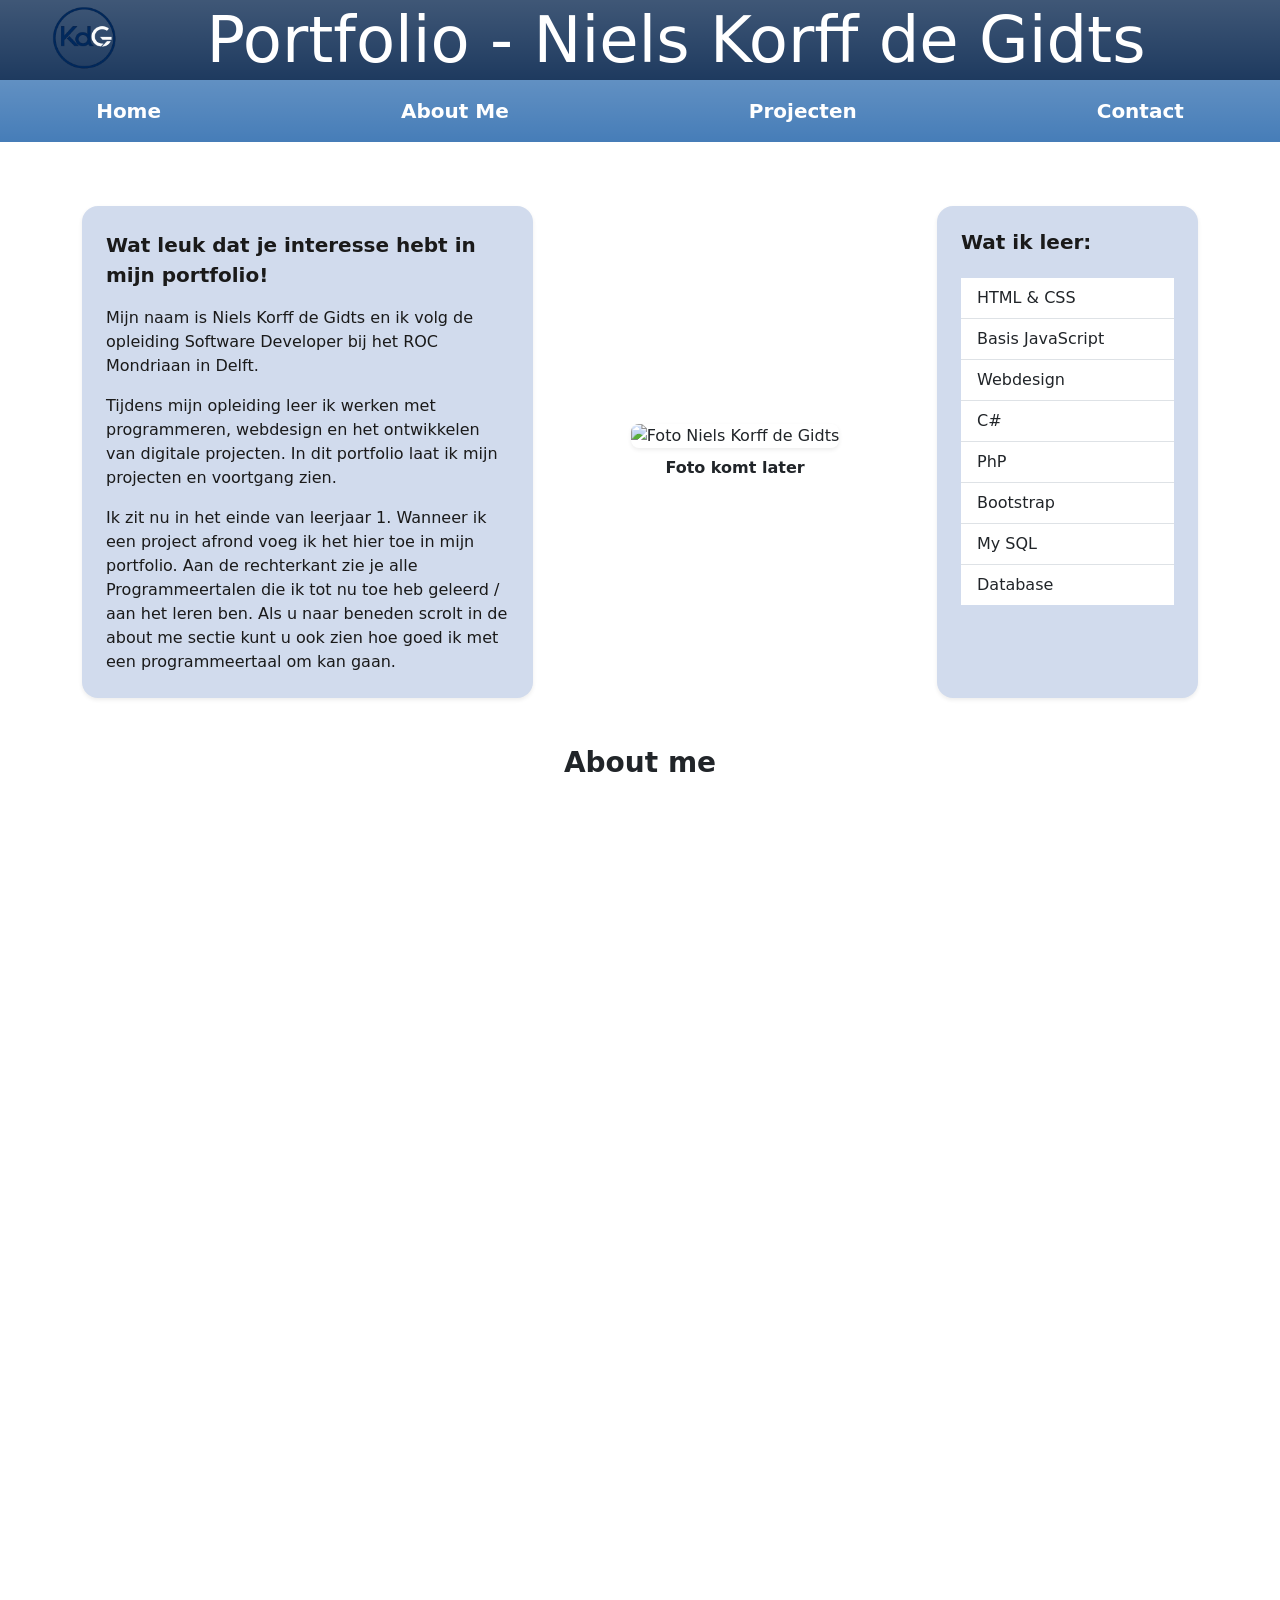
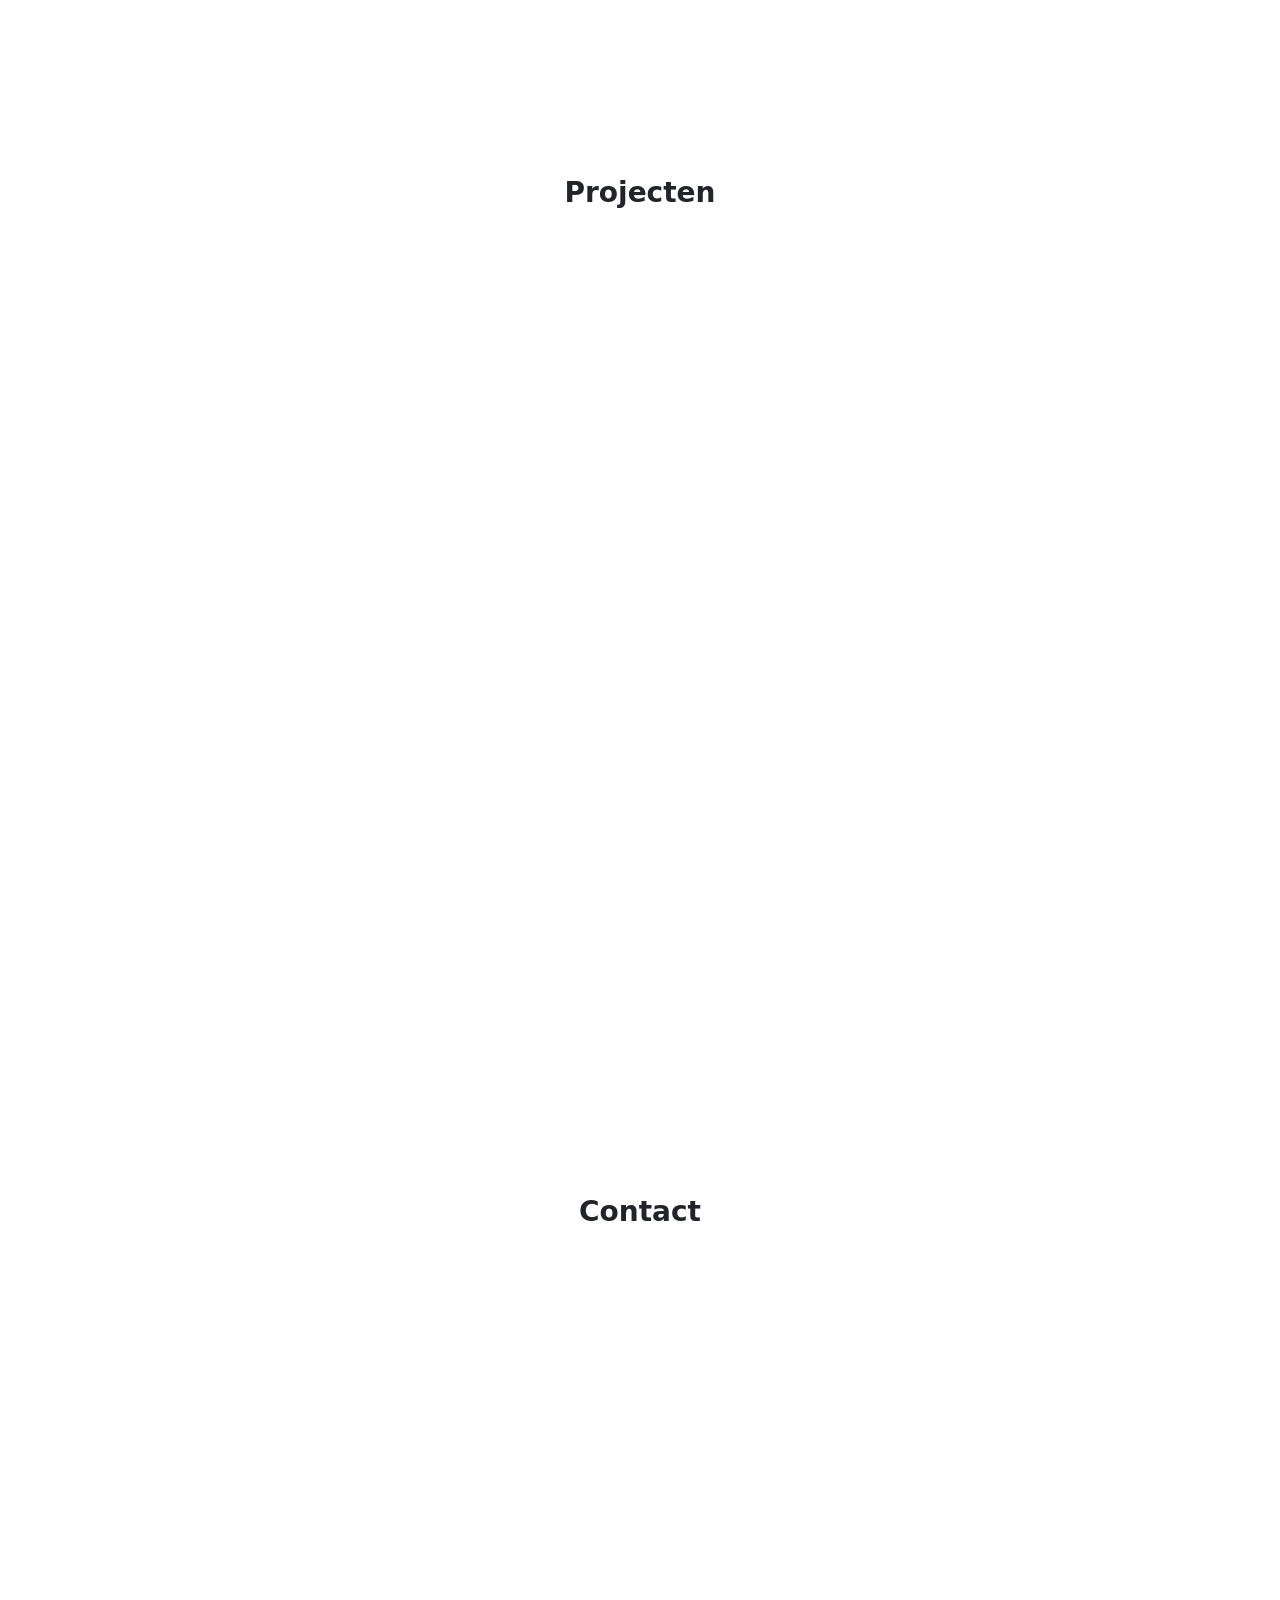
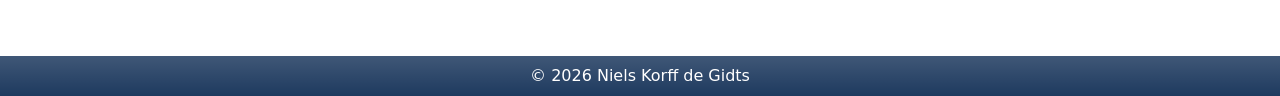
==== index.html @ d03c6616 "Alle teksten aangepast Ik ga morgen de teksten waarschijnlijk nog een keer verbeteren" ====
<!DOCTYPE html>
<html lang="nl">

<head>
    <meta charset="UTF-8">
    <meta name="viewport" content="width=device-width, initial-scale=1.0">

    <title>Portfolio Niels Korff de Gidts</title>

    <!--Links-->
    <link rel="stylesheet" href="css/style.css">
    <link rel="preconnect" href="https://fonts.googleapis.com">
    <link rel="preconnect" href="https://fonts.gstatic.com" crossorigin>
    <link href="https://fonts.googleapis.com/css2?family=Poppins:wght@700&display=swap" rel="stylesheet">
    <link href="https://unpkg.com/aos@2.3.1/dist/aos.css" rel="stylesheet">
    <link href="https://cdn.jsdelivr.net/npm/bootstrap@5.3.8/dist/css/bootstrap.min.css" rel="stylesheet"
        integrity="sha384-sRIl4kxILFvY47J16cr9ZwB07vP4J8+LH7qKQnuqkuIAvNWLzeN8tE5YBujZqJLB" crossorigin="anonymous">
    <link rel="stylesheet" href="https://cdn.jsdelivr.net/npm/bootstrap-icons@1.13.1/font/bootstrap-icons.min.css">
</head>

<body class="d-flex flex-column min-vh-100">
    <header class="text-white mb-0 bg-gradient d-flex align-items-center justify-content-between px-4"
        style="min-height: 80px;">
        <a class="navbar-brand" href="index.html">
            <img src="img/Logo KDG (2).png" alt="Logo KDG" class="logo-img" style="height: 80px; width: auto;">
        </a>

        <h1 class="m-0 display-3 flex-grow-1 text-center pe-5">Portfolio - Niels Korff de Gidts</h1>
    </header>

    <!-- navbar-->
    <nav class="navbar navbar-expand-lg mb-3 bg-gradient w-100">
        <div class="container-fluid">
            <!-- <a class="navbar-brand" href="index.html">
                <img src="img/Logo KDG (2).png" alt="Logo KDG" class="logo-img">
            </a> -->
            <button class="navbar-toggler" type="button" data-bs-toggle="collapse" data-bs-target="#navbarNav"
                aria-controls="navbarNav" aria-expanded="false" aria-label="Toggle navigation">
                <span class="navbar-toggler-icon"></span>
            </button>
            <div class="collapse navbar-collapse" id="navbarNav">
                <ul class="navbar-nav mx-auto custom-gap fw-bold fs-5">
                    <li class="nav-item ">
                        <a class="nav-link active text-white" aria-current="page" href="index.html">Home</a>
                    </li>
                    <li class="nav-item">
                        <!-- AHP = About me: A, Hobby's: H, Programmeertalen: P -->
                        <a class="nav-link text-white" href="#about-me">About Me</a>
                    </li>
                    <li class="nav-item">
                        <a class="nav-link text-white" href="#projecten">Projecten</a>
                    </li>
                    <li class="nav-item">
                        <a class="nav-link text-white" href="#contact">Contact</a>
                    </li>
                </ul>
            </div>
        </div>
    </nav>

    <!-- ==MAIN== -->
    <main class="container flex-grow-1 mt-5">
        <div class="row g-4 align-items-stretch mb-5">

            <!-- info-->
            <div class="col-12 col-md-5" data-aos="zoom-in-right" data-aos-delay="200">
                <div class="p-4 h-100 rounded-4 shadow-sm bg-box">
                    <p class="fs-5 fw-bold">Wat leuk dat je interesse hebt in mijn portfolio!</p>
                    <p>Mijn naam is Niels Korff de Gidts en ik volg de opleiding Software Developer bij het ROC
                        Mondriaan in Delft.</p>

                    <p>Tijdens mijn opleiding leer ik werken met programmeren, webdesign en het ontwikkelen van digitale
                        projecten. In dit portfolio laat ik mijn projecten en voortgang zien.</p>

                    <p class="mb-0">Ik zit nu in het einde van leerjaar 1.
                        Wanneer ik een project afrond voeg ik het hier toe in mijn portfolio.
                        Aan de rechterkant zie je alle Programmeertalen die ik tot nu toe heb geleerd / aan het leren
                        ben.
                        Als u naar beneden scrolt in de about me sectie kunt u ook zien hoe goed ik met een
                        programmeertaal om kan gaan.</p>
                </div>
            </div>

            <!-- profielfoto-->
            <div class="col-12 col-md-4 text-center" data-aos="zoom-in">
                <div class="d-flex flex-column justify-content-center align-items-center h-100">
                    <img src="https://dcrfonline.nl/wp-content/uploads/sites/12/2017/02/geen-profielfoto.png"
                        alt="Foto Niels Korff de Gidts" class="img-fluid rounded-3 shadow-sm mb-2"
                        style="max-height: 300px; object-fit: cover;">
                    <p class="fw-bold text-dark m-0">Foto komt later</p>
                </div>
            </div>

            <!--Skill list-->
            <div class="col-12 col-md-3" data-aos="zoom-in-left" data-aos-delay="200">
                <div class="p-4 h-100 rounded-4 shadow-sm bg-box">
                    <h3 class="fs-5 fw-bold mb-4 text-center text-md-start">Wat ik leer:</h3>
                    <ul class="list-group list-group-flush">
                        <li class="list-group-item ">HTML & CSS</li>
                        <li class="list-group-item">Basis JavaScript</li>
                        <li class="list-group-item">Webdesign</li>
                        <li class="list-group-item">C#</li>
                        <li class="list-group-item">PhP</li>
                        <li class="list-group-item">Bootstrap</li>
                        <li class="list-group-item">My SQL</li>
                        <li class="list-group-item">Database</li>
                    </ul>
                    </ul>
                </div>
            </div>
        </div>



        <section id="about-me" class="mb-5">

            <h2 class="fs-3 fw-bold mb-4 text-center">About me</h2>

            <div class="row g-4 mb-4" data-aos="fade-right" data-aos-delay="200">
                <div class="col-12">
                    <div class="p-4 rounded-4 shadow-sm bg-box">
                        <h3 class="fs-4 fw-bold text-primary mb-3">Wie ben ik?</h3>
                        <p>Zoals ik al eerder heb gezegd is mijn naam Niels Korff de Gidts. Ik ben 17
                            jaar oud en ik woon in Rijswijk.Ik heb
                            verschillende hobby’s waar ik in het volgende stuk tekst over praat.</p>
                        <p class="mb-0">Als bijbaantje werk ik bij de Albert Heijn. Ik vul daar vaak de
                            winkel bij, ik prijs ook best vaak af en ik help met het laden en lossen van de vrachtwagen.
                            Ik vind het leuk om te werken, omdat ik daar met veel aardige collega’s werk en een aardig
                            loon verdien.</p>
                    </div>
                </div>
            </div>

            <div class="row g-4 mb-4" data-aos="fade-left" data-aos-delay="400">
                <div class="col-12">
                    <div class="p-4 rounded-4 shadow-sm bg-box">
                        <h3 class="fs-4 fw-bold text-primary mb-3">Mijn Hobby's</h3>
                        <p class="mb-0">In mijn vrije tijd game ik veel, spellen zoals <em>Rocket League</em>, <em>Far
                                Cry</em> en
                            <em>Minecraft</em>. Daarnaast hou ik erg van fietsen, het liefst op mijn mountainbike op
                            grote mountainbike banen. Ook
                            hou ik veel van series kijken.
                        </p>
                    </div>
                </div>
            </div>

            <div class="row g-4 mb-4" data-aos="fade-right" data-aos-delay="600">
                <div class="col-12">
                    <div class="p-4 rounded-4 shadow-sm bg-box">
                        <h3 class="fs-4 fw-bold text-primary mb-3">Mijn Programmeertalen</h3>
                        <p class="mb-0">Ik vind het leuk om te programmeren, omdat ik nieuwe dingen kan maken en van een
                            blanco site een hele website kan maken. Mijn favoriete programmeertaal is
                            <strong>C#</strong>, omdat je daarmee hele games kan bouwen in bijvoorbeeld Unity Engine.
                            Ik ben nog niet zo goed met <strong>C#</strong>. Maar ik wil daar verandering in maken
                            aangezien ik het echt leuk vindt om games te maken. Hieronder kan je een soort lijst met
                            percentages bekijken waar staat hoe goed ik met elke programmeer taal ben.
                        </p>
                    </div>
                </div>
            </div>

            <div class="row g-4 pb-5">

                <div class="col-12 col-md-4 col-lg-3" data-aos="fade-up" data-aos-delay="400">
                    <div class="p-4 h-100 rounded-4 shadow-sm bg-box">
                        <h4 class="fs-5 fw-bold text-primary mb-2">HTML</h4>
                        <div class="progress mt-3" role="progressbar" aria-label="HTML voortgang" aria-valuenow="97"
                            aria-valuemin="0" aria-valuemax="100" style="height: 10px;">
                            <div class="progress-bar bg-success" style="width: 97%"></div>
                        </div>
                        <small class="text-muted mt-1 d-block">Begrip: 97%</small>
                    </div>
                </div>

                <div class="col-12 col-md-4 col-lg-3" data-aos="fade-up" data-aos-delay="400">
                    <div class="p-4 h-100 rounded-4 shadow-sm bg-box">
                        <h4 class="fs-5 fw-bold text-primary mb-2">Bootstrap</h4>
                        <div class="progress mt-3" role="progressbar" aria-label="Bootstrap voortgang"
                            aria-valuenow="90" aria-valuemin="0" aria-valuemax="100" style="height: 10px;">
                            <div class="progress-bar bg-purple" style="width: 90%; background-color: #7952b3;"></div>
                        </div>
                        <small class="text-muted mt-1 d-block">Begrip: 90%</small>
                    </div>
                </div>

                <div class="col-12 col-md-4 col-lg-3">
                    <div class="p-4 h-100 rounded-4 shadow-sm bg-box" data-aos="fade-up" data-aos-delay="400">
                        <h4 class="fs-5 fw-bold text-primary mb-2">JavaScript</h4>
                        <div class="progress mt-3" role="progressbar" aria-label="JavaScript voortgang"
                            aria-valuenow="85" aria-valuemin="0" aria-valuemax="100" style="height: 10px;">
                            <div class="progress-bar bg-info text-dark" style="width: 85%"></div>
                        </div>
                        <small class="text-muted mt-1 d-block">Begrip: 85%</small>
                    </div>
                </div>

                <div class="col-12 col-md-4 col-lg-3">
                    <div class="p-4 h-100 rounded-4 shadow-sm bg-box" data-aos="fade-up" data-aos-delay="400">
                        <h4 class="fs-5 fw-bold text-primary mb-2">CSS</h4>
                        <div class="progress mt-3" role="progressbar" aria-label="CSS voortgang" aria-valuenow="83"
                            aria-valuemin="0" aria-valuemax="100" style="height: 10px;">
                            <div class="progress-bar bg-primary" style="width: 83%"></div>
                        </div>
                        <small class="text-muted mt-1 d-block">Begrip: 83%</small>
                    </div>
                </div>

                <div class="col-12 col-md-4 col-lg-3">
                    <div class="p-4 h-100 rounded-4 shadow-sm bg-box" data-aos="fade-up" data-aos-delay="600">
                        <h4 class="fs-5 fw-bold text-primary mb-2">MySQL</h4>
                        <div class="progress mt-3" role="progressbar" aria-label="MySQL voortgang" aria-valuenow="75"
                            aria-valuemin="0" aria-valuemax="100" style="height: 10px;">
                            <div class="progress-bar bg-warning text-dark" style="width: 75%"></div>
                        </div>
                        <small class="text-muted mt-1 d-block">Begrip: 75%</small>
                    </div>
                </div>

                <div class="col-12 col-md-4 col-lg-3">
                    <div class="p-4 h-100 rounded-4 shadow-sm bg-box" data-aos="fade-up" data-aos-delay="600">
                        <h4 class="fs-5 fw-bold text-primary mb-2">Database</h4>
                        <div class="progress mt-3" role="progressbar" aria-label="Database voortgang" aria-valuenow="70"
                            aria-valuemin="0" aria-valuemax="100" style="height: 10px;">
                            <div class="progress-bar bg-secondary" style="width: 70%"></div>
                        </div>
                        <small class="text-muted mt-1 d-block">Begrip: 70%</small>
                    </div>
                </div>

                <div class="col-12 col-md-4 col-lg-3">
                    <div class="p-4 h-100 rounded-4 shadow-sm bg-box" data-aos="fade-up" data-aos-delay="600">
                        <h4 class="fs-5 fw-bold text-primary mb-2">PHP</h4>
                        <div class="progress mt-3" role="progressbar" aria-label="PHP voortgang" aria-valuenow="60"
                            aria-valuemin="0" aria-valuemax="100" style="height: 10px;">
                            <div class="progress-bar bg-danger" style="width: 60%"></div>
                        </div>
                        <small class="text-muted mt-1 d-block">Begrip: 60%</small>
                    </div>
                </div>

                <div class="col-12 col-md-4 col-lg-3">
                    <div class="p-4 h-100 rounded-4 shadow-sm bg-box" data-aos="fade-up" data-aos-delay="600">
                        <h4 class="fs-5 fw-bold text-primary mb-2">C#</h4>
                        <div class="progress mt-3" role="progressbar" aria-label="C# voortgang" aria-valuenow="5"
                            aria-valuemin="0" aria-valuemax="100" style="height: 10px;">
                            <div class="progress-bar" style="width: 5%; background-color: #fd7e14;"></div>
                        </div>
                        <small class="text-muted mt-1 d-block">Begrip: 8%</small>
                    </div>
                </div>

            </div>

        </section>


        <section id="projecten" class="mb-5">
            <h2 class="fs-3 fw-bold mb-4 text-center">Projecten</h2>
            <div class="row g-4">

                <div class="col-12 col-md-4" data-aos="flip-left">
                    <div class="p-4 h-100 rounded-4 shadow-sm bg-box d-flex flex-column justify-content-between">
                        <div>
                            <img src="img/Project-1 leerjaar 1.png" alt="Project Quiz" class="img-fluid rounded mb-3"
                                style="max-height: 180px; width: 100%; object-fit: cover;">
                            <h5>Quiz</h5>
                            <p class="text-muted small">Een interactieve quiz die ik heb gemaakt om mijn basis
                                JavaScript en formulierverwerking te testen.</p>
                            <p>
                                Gebruikte talen: <br>
                                <strong>Javascript</strong>,
                                <strong>HTML</strong>,
                                <strong>CSS</strong>
                            </p>
                        </div>
                        <a href="Projecten/Project 1/index.html" target="_blank"
                            class="btn btn-sm btn-outline-primary mt-2w-100">Bekijk Project</a>
                    </div>
                </div>

                <div class="col-12 col-md-4" data-aos="flip-up">
                    <div class="p-4 h-100 rounded-4 shadow-sm bg-box d-flex flex-column justify-content-between">
                        <div>
                            <img src="img/Project-2 leerjaar 1.png" alt="Project Minesweeper"
                                class="img-fluid rounded mb-3"
                                style="max-height: 180px; width: 100%; object-fit: cover;">
                            <h5>Minesweeper</h5>
                            <p class="text-muted small">Het bekende mijnenveger spel, nagemaakt met logica in JavaScript
                                om functies beter te begrijpen.</p>
                            <p>
                                Gebruikte talen: <br>
                                <strong>Javascript</strong>,
                                <strong>HTML</strong>,
                                <strong>CSS</strong>
                            </p>
                        </div>
                        <a href="Projecten/Project 2/index.html" target="_blank"
                            class="btn btn-sm btn-outline-primary mt-2 w-100">Bekijk Project</a>
                    </div>
                </div>

                <div class="col-12 col-md-4" data-aos="flip-right">
                    <div class="p-4 h-100 rounded-4 shadow-sm bg-box d-flex flex-column justify-content-between">
                        <div>
                            <img src="img/Mon-in leerjaar 1.webp" alt="Project Mon-In" class="img-fluid rounded mb-3"
                                style="max-height: 180px; width: 100%; object-fit: cover;">
                            <h5>Mon-In</h5>
                            <p class="text-muted small">Een project gericht op het ontwerpen van een overzichtelijke
                                LinkedIn pagina met behulp van Bootstrap.</p>
                             <p>
                                Gebruikte talen: <br>
                                <strong>Bootstrap</strong>,
                                <strong>My SQL</strong>,
                                <strong>PhP</strong>
                            </p>
                        </div>
                        <a href="Projecten/Project 3/index.html" target="_blank"
                            class="btn btn-sm btn-outline-primary mt-2 w-100">Bekijk Project</a>
                    </div>
                </div>

                <div class="col-12 col-md-4" data-aos="flip-left">
                    <div class="p-4 h-100 rounded-4 shadow-sm bg-box d-flex flex-column justify-content-between">
                        <div>
                            <img src="img/Collectables leerjaar 1.png" alt="Project Collectables"
                                class="img-fluid rounded mb-3"
                                style="max-height: 180px; width: 100%; object-fit: cover;">
                            <h5>Collectables</h5>
                            <p class="text-muted small">Een website waarin een verzameling items wordt
                                getoond, gekoppeld aan een database.</p>
                            <p>
                                Gebruikte talen: <br>
                                <strong>Bootstrap</strong>,
                                <strong>CSS</strong>,
                                <strong>My SQL</strong>,
                                <strong>PhP</strong>
                            </p>
                        </div>
                        <a href="Projecten/Project 4/index.html" target="_blank"
                            class="btn btn-sm btn-outline-primary mt-2 w-100">Bekijk Project</a>
                    </div>
                </div>

                <div class="col-12 col-md-4" data-aos="flip-down">
                    <div class="p-4 h-100 rounded-4 shadow-sm bg-box d-flex flex-column justify-content-between">
                        <div>
                            <img src="img/Prototype-Game leerjaar 1.png" alt="Project Prototype Platformer"
                                class="img-fluid rounded mb-3"
                                style="max-height: 180px; width: 100%; object-fit: cover;">
                            <h5>Prototype Platformer</h5>
                            <p class="text-muted small">De eerste opzet en basismechanics van een 2D-game, gefocust op
                                controls, functies voor de map en beweging.</p>
                            <p>
                                Gebruikte talen: <br>
                                <strong>C#</strong>
                            </p>
                        </div>
                        <a href="Projecten/Game Prototype" target="_blank"
                            class="btn btn-sm btn-outline-primary mt-2 w-100">Bekijk Project</a>
                    </div>
                </div>

                <div class="col-12 col-md-4" data-aos="flip-right">
                    <div class="p-4 h-100 rounded-4 shadow-sm bg-box d-flex flex-column justify-content-between">
                        <div>
                            <img src="img/Game leerjaar 1.png" alt="Project Platformer" class="img-fluid rounded mb-3"
                                style="max-height: 180px; width: 100%; object-fit: cover;">
                            <h5>Platformer</h5>
                            <p class="text-muted small">De volledig uitgewerkte versie van de platformer game, inclusief
                                levels, obstakels en enemies.</p>
                            <p>
                                Gebruikte talen: <br>
                                <strong>C#</strong>
                            </p>
                        </div>
                        <a href="Projecten/Project 6/index.html" target="_blank"
                            class="btn btn-sm btn-outline-primary mt-2 w-100">Bekijk Project</a>
                    </div>
                </div>

            </div>
        </section>

        <section id="contact" class="mb-5">
            <h2 class="fs-3 fw-bold mb-4 text-center">Contact</h2>
            <div class="row g-4">
                <!-- informatie en gegevens -->
                <div class="col-12 col-md-4" data-aos="fade-right" data-aos-delay="300">
                    <div class="p-4 h-100 rounded-4 shadow-sm bg-box">
                        <div class="d-flex align-items-center gap-2 mb-3">
                            <i class="bi bi-person-lines-fill fs-4"></i>
                            <h6 class="mb-0 fw-bold">Gegevens</h6>
                        </div>
                        <p>
                            Heb je vragen of interesse in een samenwerking? Neem gerust contact met mij op via het
                            formulier. Bekijk ook mijn GitHub en LinkedIn voor meer informatie over mijn projecten en
                            ervaring.
                        </p>
                        <div class="mt-4">
                            <a href="https://github.com/Niels-KorffdeGidts" target="_blank"
                                class="text-dark text-decoration-none">
                                <i class="bi bi-github fs-4"></i>
                            </a>
                            <a href="https://www.linkedin.com/in/jouw-profiel/" target="_blank"
                                class="text-primary ms-4">
                                <i class="bi bi-linkedin fs-4"></i>
                            </a>
                        </div>
                    </div>
                </div>
                <!-- formspree form -->
                <div class="col-12 col-md-8" data-aos="fade-left" data-aos-delay="300">
                    <div class="p-4 h-100 rounded-4 shadow-sm bg-box">
                        <form action="https://formspree.io/f/xgobbapn" method="POST">
                            <div class="mb-3">
                                <label for="exampleInputEmail1" class="form-label">Email address</label>
                                <input type="email" class="form-control" id="exampleInputEmail1" name="email" required>
                                <div id="emailHelp" class="form-text">Jouw E-mailadres wordt nooit gedeeld.</div>
                            </div>
                            <div class="mb-3">
                                <label for="message" class="form-label">Jouw vraag of bericht</label>
                                <textarea class="form-control" id="message" name="message" rows="4" required></textarea>
                            </div>
                            <button type="submit" class="btn btn-primary">Verzenden</button>
                        </form>
                    </div>
                </div>

            </div>
        </section>
    </main>

    <!--Footer -->
    <footer class="text-white text-center py-2 mt-auto bg-gradient">
        &copy; 2026 Niels Korff de Gidts
    </footer>

    <!--links-->
    <script src="https://unpkg.com/aos@2.3.1/dist/aos.js"></script>
    <script src="https://cdn.jsdelivr.net/npm/bootstrap@5.3.8/dist/js/bootstrap.bundle.min.js"
        integrity="sha384-FKyoEForCGlyvwx9Hj09JcYn3nv7wiPVlz7YYwJrWVcXK/BmnVDxM+D2scQbITxI"
        crossorigin="anonymous"></script>
    <script src="https://unpkg.com/aos@2.3.1/dist/aos.js"></script>

    <script>
        AOS.init();
    </script>
</body>

</html>
---- css/style.css ----
.custom-gap {
    gap: 14rem;
}

html, body {
    width: 100%;
    overflow-x: hidden;
    margin: 0;
    padding: 0;
}

body {
    background-color: aliceblue;
}

.logo {
    font-family: 'Poppins', sans-serif;
    letter-spacing: 2px;
}

.bg-box{
    background-color: #d1dbed;
    color: #1a1a1a;
}

.logo-img {
    height: 60px;
    width: auto;
}

header{
    background-color: #1e3a5f;
}

nav {
    background-color: #467db8;
}

.navbar .nav-link:hover {
    color: #b4eaff !important;
}

footer{
    background-color: #1e3a5f;
}
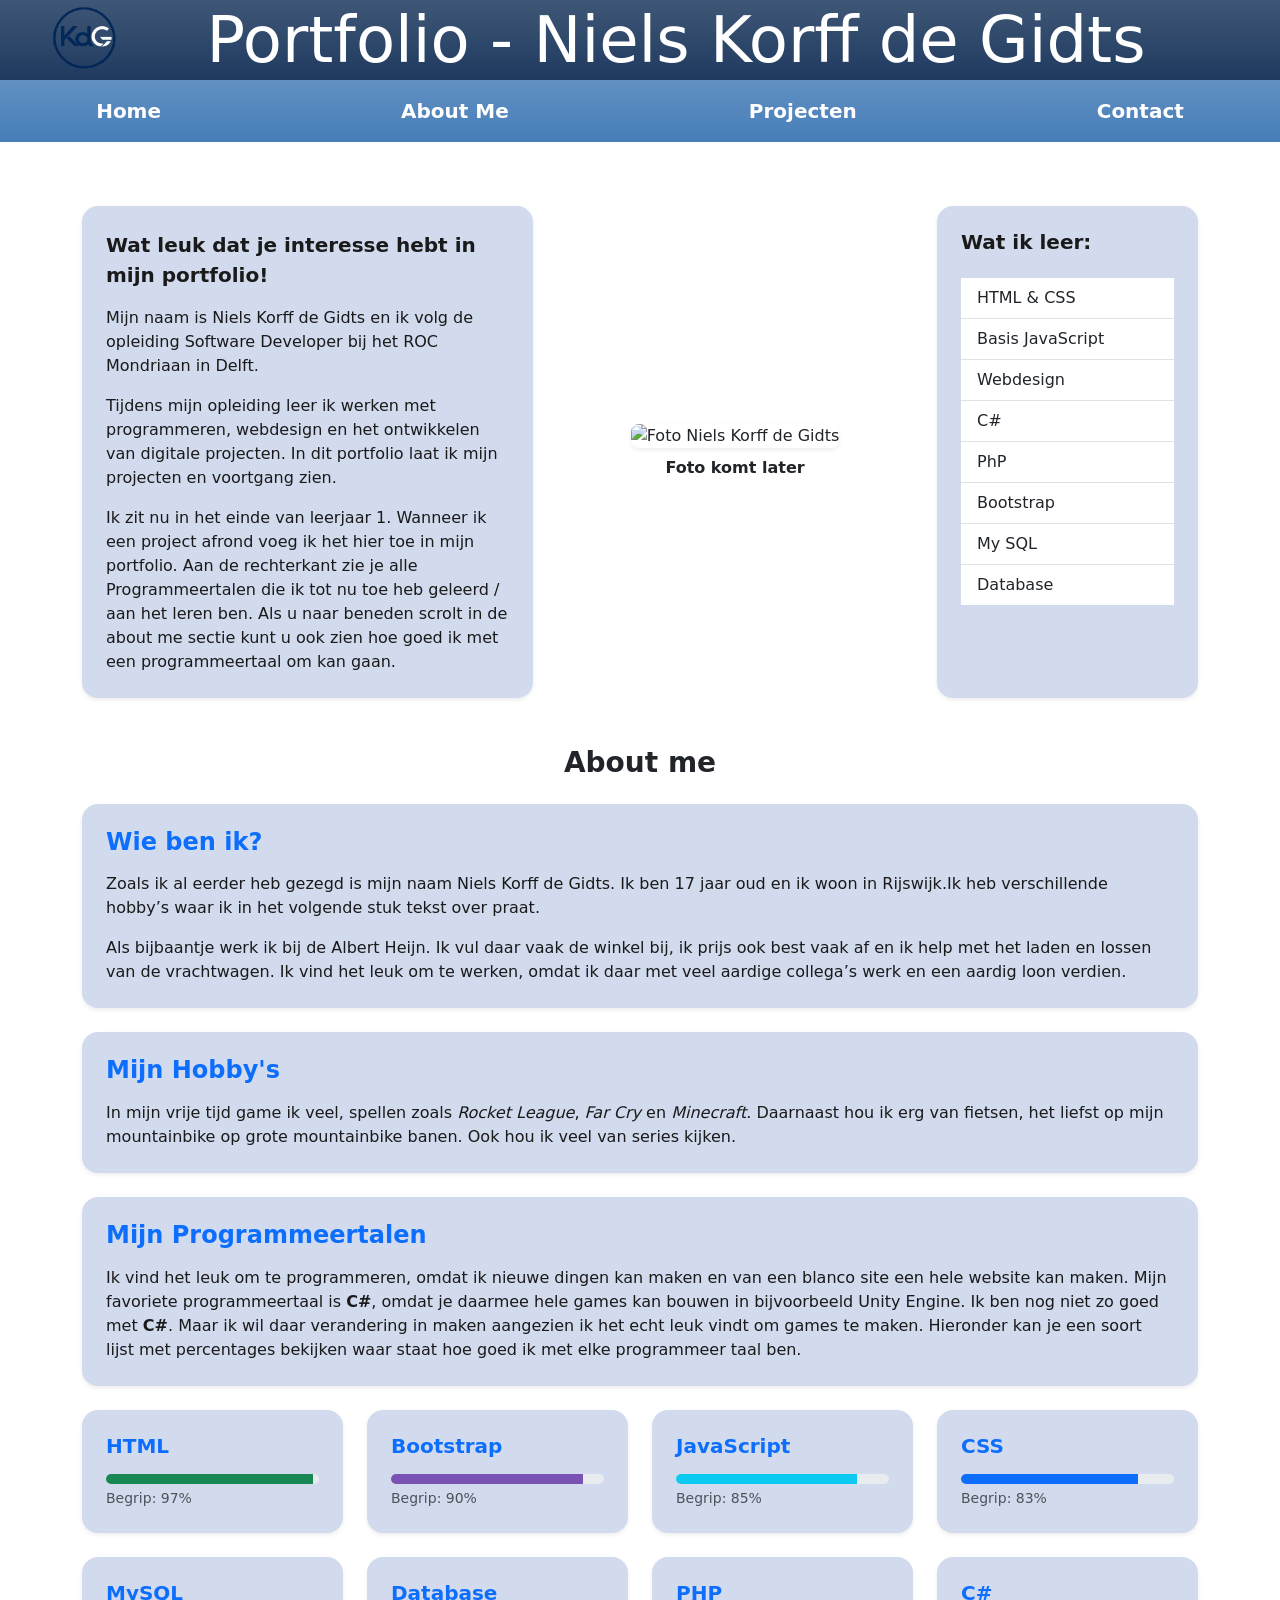
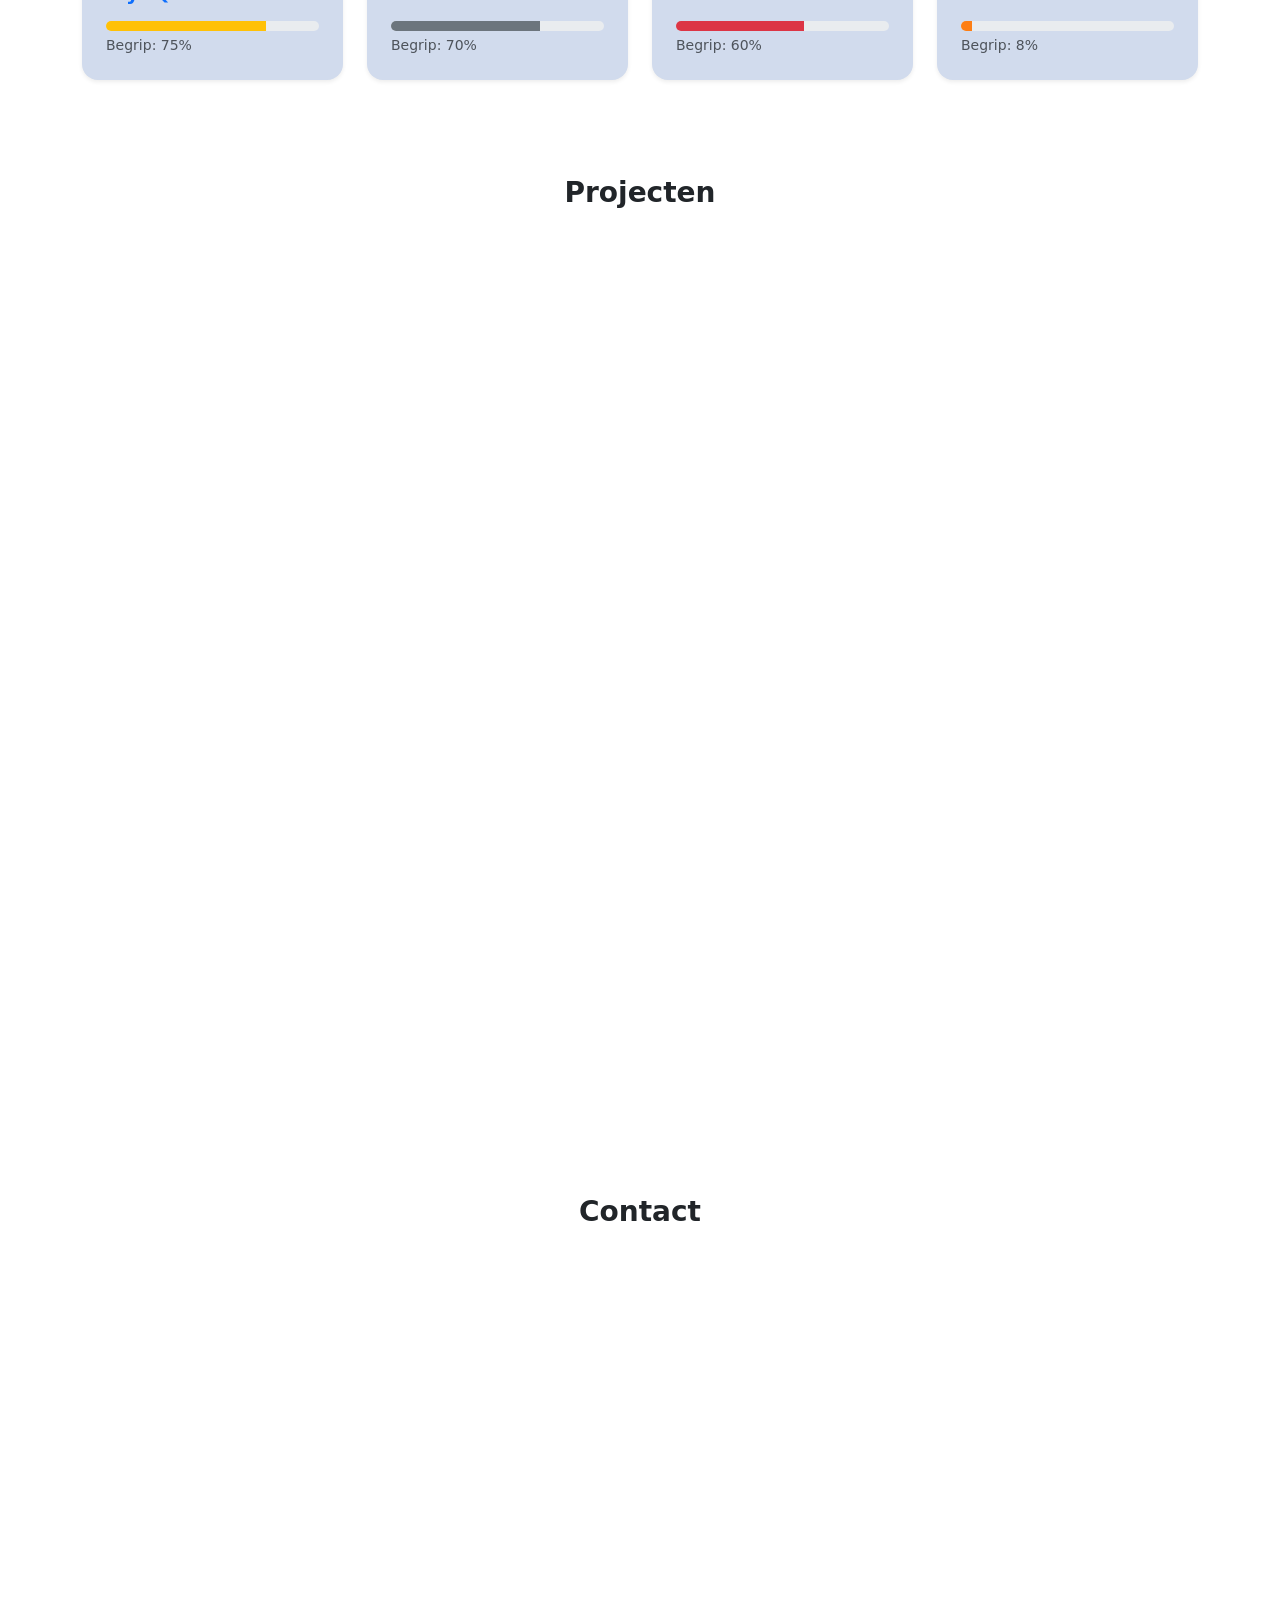
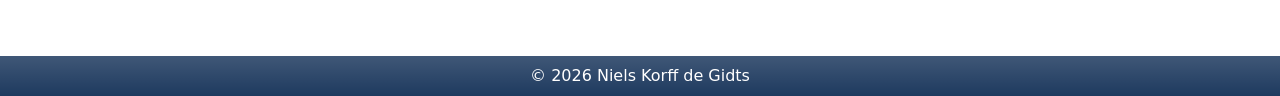
==== commit f8ed56eb: "Site Logo" ====
--- a/index.html
+++ b/index.html
@@ -8,6 +8,7 @@
     <title>Portfolio Niels Korff de Gidts</title>
 
     <!--Links-->
+    <link rel="shortcut icon" href="img/Logo KDG.png" type="image/x-icon" />
     <link rel="stylesheet" href="css/style.css">
     <link rel="preconnect" href="https://fonts.googleapis.com">
     <link rel="preconnect" href="https://fonts.gstatic.com" crossorigin>
@@ -22,7 +23,7 @@
     <header class="text-white mb-0 bg-gradient d-flex align-items-center justify-content-between px-4"
         style="min-height: 80px;">
         <a class="navbar-brand" href="index.html">
-            <img src="img/Logo KDG (2).png" alt="Logo KDG" class="logo-img" style="height: 80px; width: auto;">
+            <img src="img/Logo KDG.png" alt="Logo KDG" class="logo-img" style="height: 80px; width: auto;">
         </a>
 
         <h1 class="m-0 display-3 flex-grow-1 text-center pe-5">Portfolio - Niels Korff de Gidts</h1>
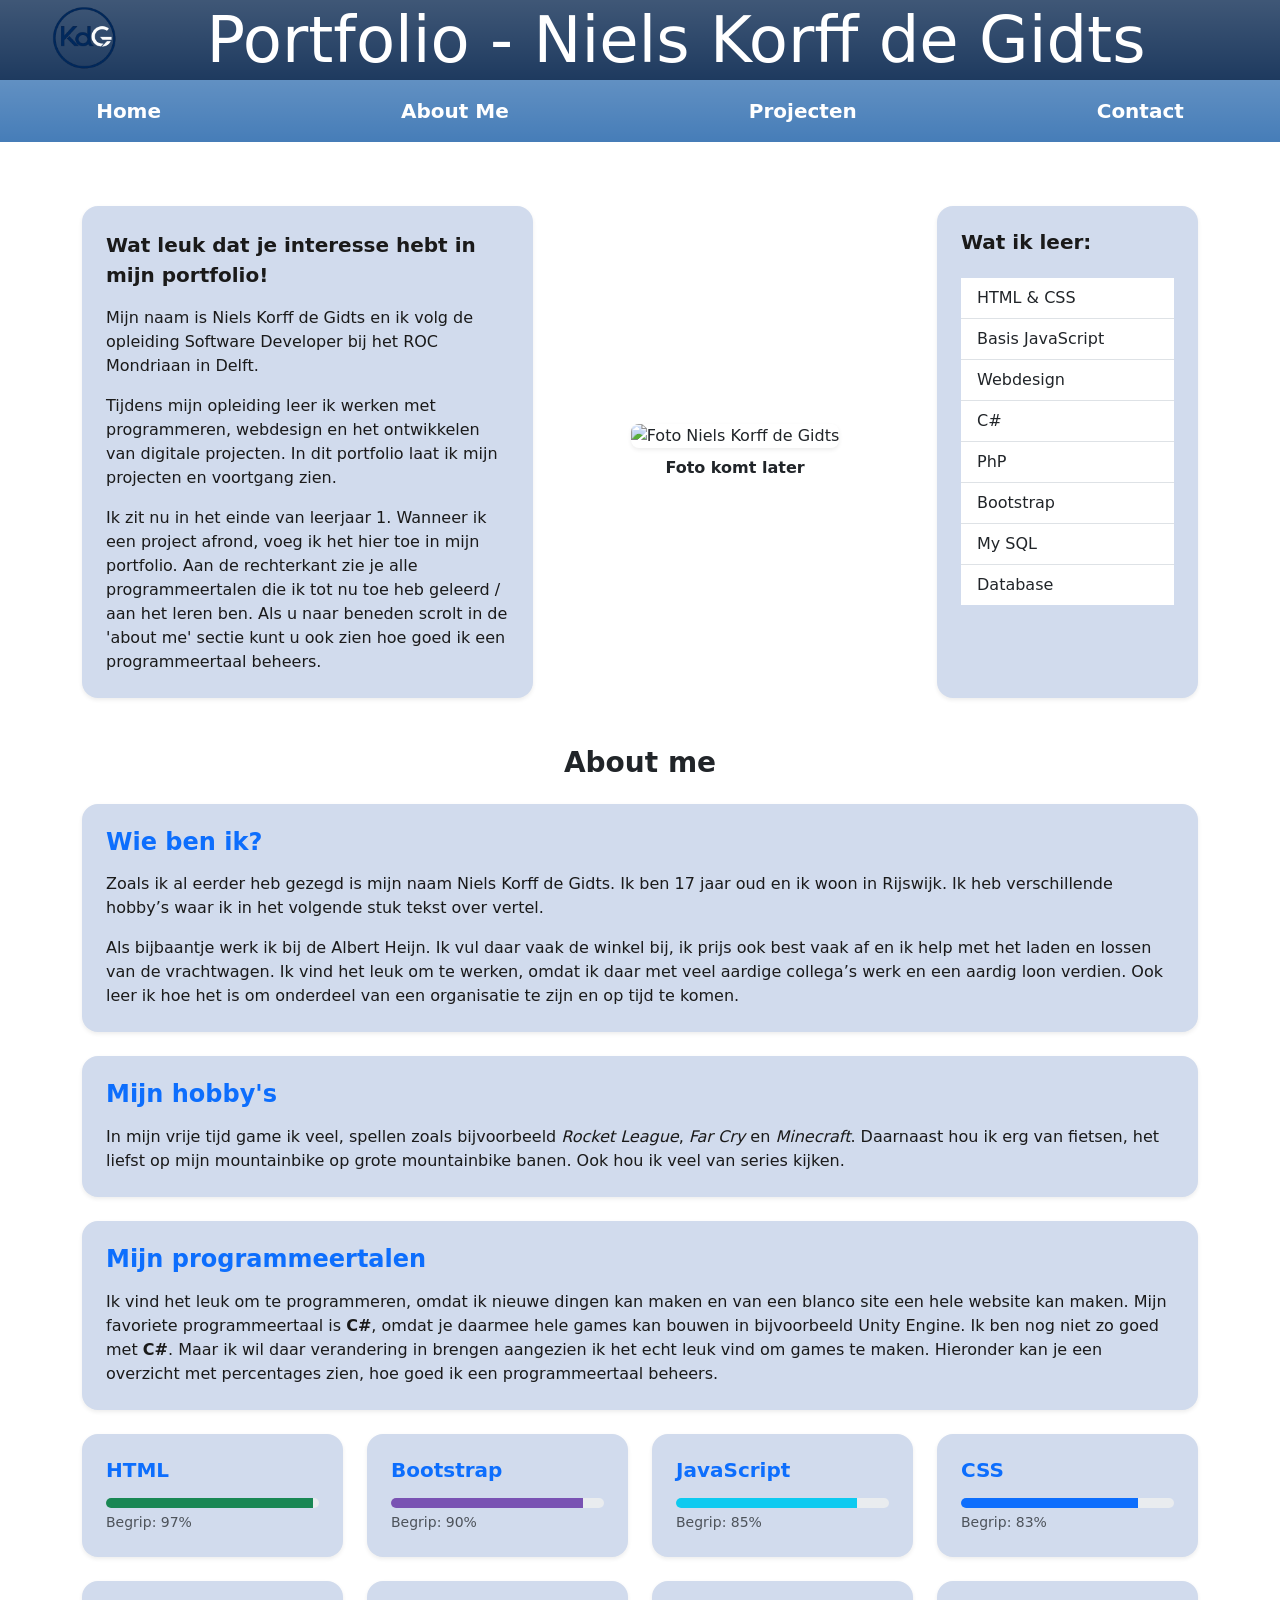
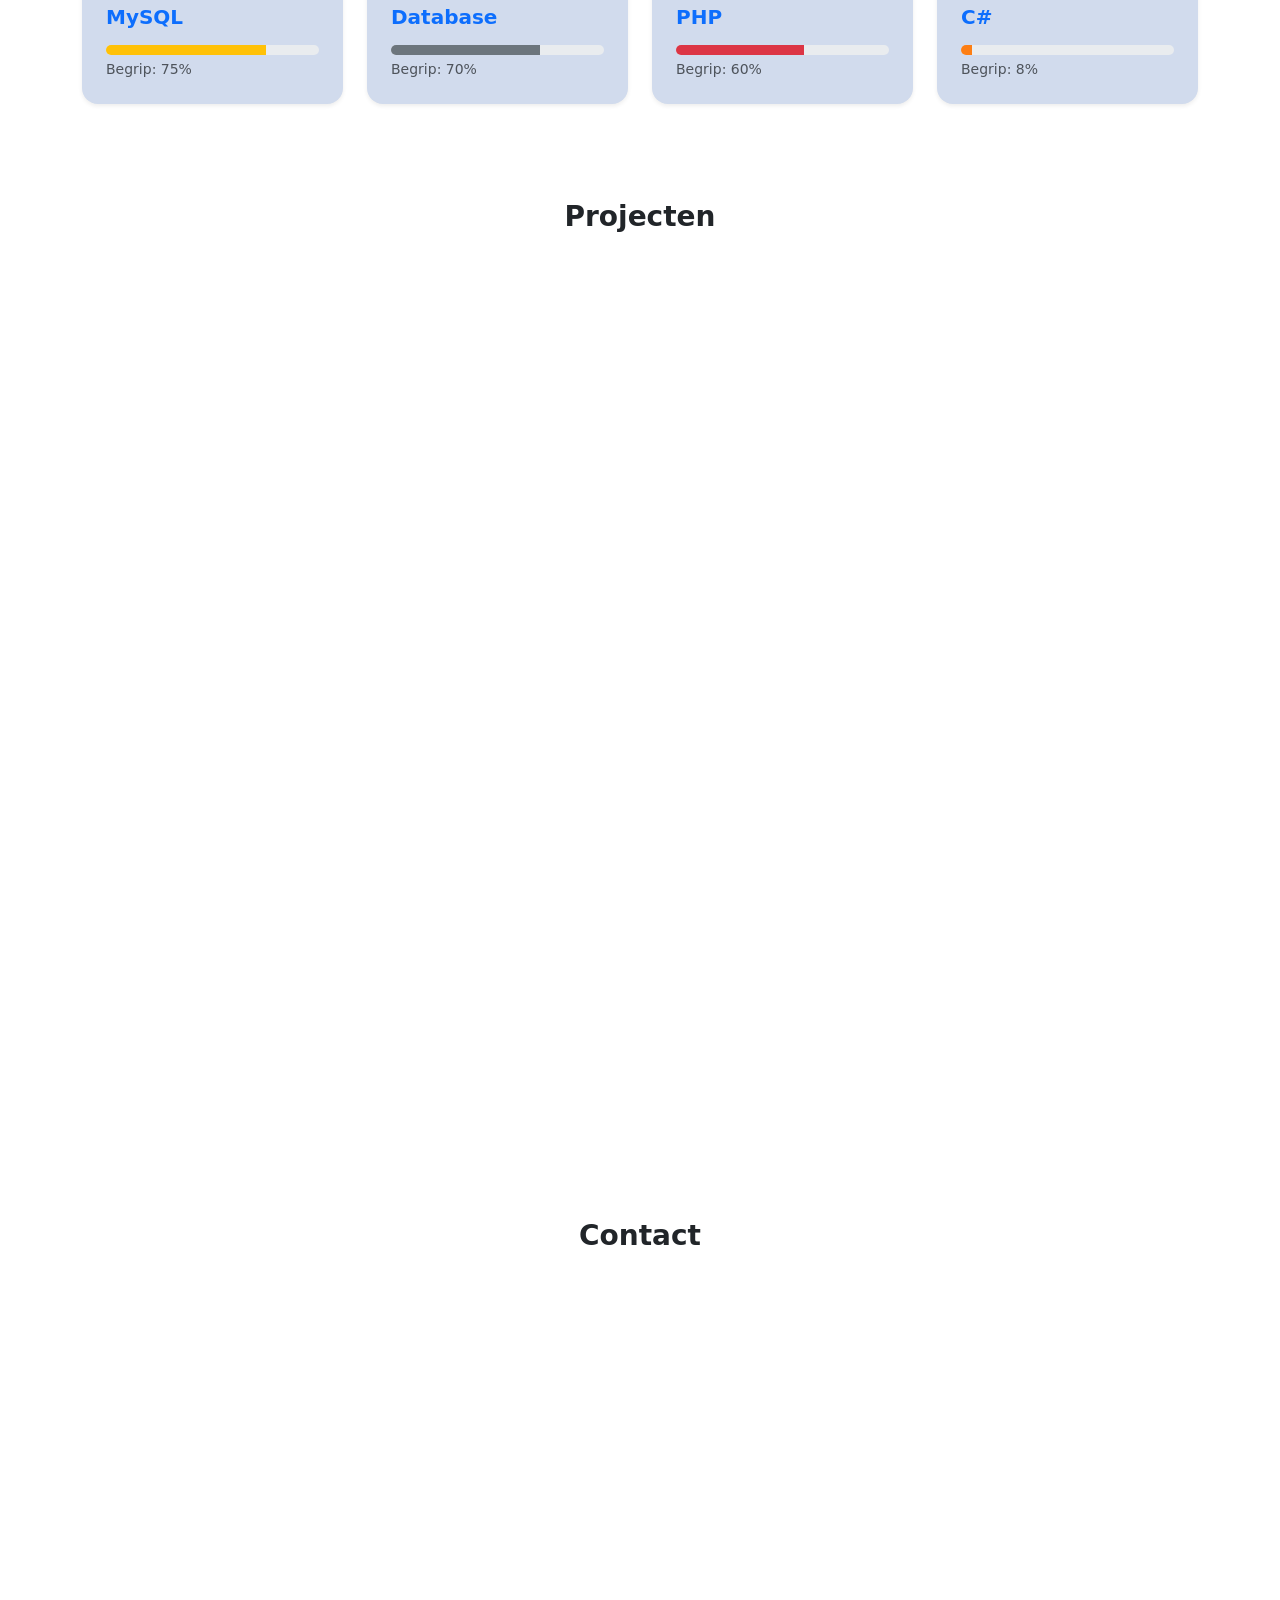
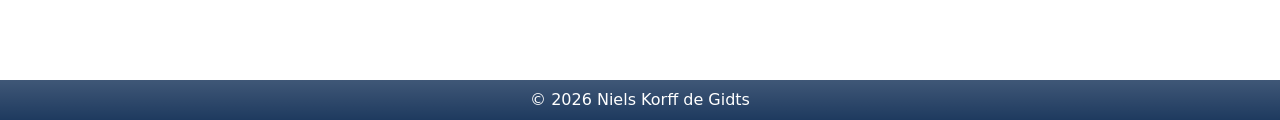
==== commit 81999660: "Errors en Teksten gefixt" ====
--- a/index.html
+++ b/index.html
@@ -8,7 +8,7 @@
     <title>Portfolio Niels Korff de Gidts</title>
 
     <!--Links-->
-    <link rel="shortcut icon" href="img/Logo KDG.png" type="image/x-icon" />
+    <link rel="shortcut icon" href="img/HET url Logo KDG.png" type="image/x-icon" />
     <link rel="stylesheet" href="css/style.css">
     <link rel="preconnect" href="https://fonts.googleapis.com">
     <link rel="preconnect" href="https://fonts.gstatic.com" crossorigin>
@@ -74,11 +74,11 @@
                         projecten. In dit portfolio laat ik mijn projecten en voortgang zien.</p>
 
                     <p class="mb-0">Ik zit nu in het einde van leerjaar 1.
-                        Wanneer ik een project afrond voeg ik het hier toe in mijn portfolio.
-                        Aan de rechterkant zie je alle Programmeertalen die ik tot nu toe heb geleerd / aan het leren
+                        Wanneer ik een project afrond, voeg ik het hier toe in mijn portfolio.
+                        Aan de rechterkant zie je alle programmeertalen die ik tot nu toe heb geleerd / aan het leren
                         ben.
-                        Als u naar beneden scrolt in de about me sectie kunt u ook zien hoe goed ik met een
-                        programmeertaal om kan gaan.</p>
+                        Als u naar beneden scrolt in de 'about me' sectie kunt u ook zien hoe goed ik een
+                        programmeertaal beheers.</p>
                 </div>
             </div>
 
@@ -106,7 +106,6 @@
                         <li class="list-group-item">My SQL</li>
                         <li class="list-group-item">Database</li>
                     </ul>
-                    </ul>
                 </div>
             </div>
         </div>
@@ -122,12 +121,12 @@
                     <div class="p-4 rounded-4 shadow-sm bg-box">
                         <h3 class="fs-4 fw-bold text-primary mb-3">Wie ben ik?</h3>
                         <p>Zoals ik al eerder heb gezegd is mijn naam Niels Korff de Gidts. Ik ben 17
-                            jaar oud en ik woon in Rijswijk.Ik heb
-                            verschillende hobby’s waar ik in het volgende stuk tekst over praat.</p>
+                            jaar oud en ik woon in Rijswijk. Ik heb
+                            verschillende hobby’s waar ik in het volgende stuk tekst over vertel.</p>
                         <p class="mb-0">Als bijbaantje werk ik bij de Albert Heijn. Ik vul daar vaak de
                             winkel bij, ik prijs ook best vaak af en ik help met het laden en lossen van de vrachtwagen.
                             Ik vind het leuk om te werken, omdat ik daar met veel aardige collega’s werk en een aardig
-                            loon verdien.</p>
+                            loon verdien. Ook leer ik hoe het is om onderdeel van een organisatie te zijn en op tijd te komen.</p>
                     </div>
                 </div>
             </div>
@@ -135,8 +134,8 @@
             <div class="row g-4 mb-4" data-aos="fade-left" data-aos-delay="400">
                 <div class="col-12">
                     <div class="p-4 rounded-4 shadow-sm bg-box">
-                        <h3 class="fs-4 fw-bold text-primary mb-3">Mijn Hobby's</h3>
-                        <p class="mb-0">In mijn vrije tijd game ik veel, spellen zoals <em>Rocket League</em>, <em>Far
+                        <h3 class="fs-4 fw-bold text-primary mb-3">Mijn hobby's</h3>
+                        <p class="mb-0">In mijn vrije tijd game ik veel, spellen zoals bijvoorbeeld <em>Rocket League</em>, <em>Far
                                 Cry</em> en
                             <em>Minecraft</em>. Daarnaast hou ik erg van fietsen, het liefst op mijn mountainbike op
                             grote mountainbike banen. Ook
@@ -149,13 +148,13 @@
             <div class="row g-4 mb-4" data-aos="fade-right" data-aos-delay="600">
                 <div class="col-12">
                     <div class="p-4 rounded-4 shadow-sm bg-box">
-                        <h3 class="fs-4 fw-bold text-primary mb-3">Mijn Programmeertalen</h3>
+                        <h3 class="fs-4 fw-bold text-primary mb-3">Mijn programmeertalen</h3>
                         <p class="mb-0">Ik vind het leuk om te programmeren, omdat ik nieuwe dingen kan maken en van een
                             blanco site een hele website kan maken. Mijn favoriete programmeertaal is
                             <strong>C#</strong>, omdat je daarmee hele games kan bouwen in bijvoorbeeld Unity Engine.
-                            Ik ben nog niet zo goed met <strong>C#</strong>. Maar ik wil daar verandering in maken
-                            aangezien ik het echt leuk vindt om games te maken. Hieronder kan je een soort lijst met
-                            percentages bekijken waar staat hoe goed ik met elke programmeer taal ben.
+                            Ik ben nog niet zo goed met <strong>C#</strong>. Maar ik wil daar verandering in brengen
+                            aangezien ik het echt leuk vind om games te maken. Hieronder kan je een overzicht met
+                            percentages zien, hoe goed ik een programmeertaal beheers.
                         </p>
                     </div>
                 </div>
@@ -276,7 +275,7 @@
                             </p>
                         </div>
                         <a href="Projecten/Project 1/index.html" target="_blank"
-                            class="btn btn-sm btn-outline-primary mt-2w-100">Bekijk Project</a>
+                            class="btn btn-sm btn-outline-primary mt-2 w-100">Bekijk Project</a>
                     </div>
                 </div>
 
@@ -309,7 +308,7 @@
                             <h5>Mon-In</h5>
                             <p class="text-muted small">Een project gericht op het ontwerpen van een overzichtelijke
                                 LinkedIn pagina met behulp van Bootstrap.</p>
-                             <p>
+                            <p>
                                 Gebruikte talen: <br>
                                 <strong>Bootstrap</strong>,
                                 <strong>My SQL</strong>,
@@ -415,9 +414,9 @@
                     <div class="p-4 h-100 rounded-4 shadow-sm bg-box">
                         <form action="https://formspree.io/f/xgobbapn" method="POST">
                             <div class="mb-3">
-                                <label for="exampleInputEmail1" class="form-label">Email address</label>
+                                <label for="exampleInputEmail1" class="form-label">E-mailadres</label>
                                 <input type="email" class="form-control" id="exampleInputEmail1" name="email" required>
-                                <div id="emailHelp" class="form-text">Jouw E-mailadres wordt nooit gedeeld.</div>
+                                <div id="emailHelp" class="form-text">Jouw e-mailadres wordt nooit gedeeld.</div>
                             </div>
                             <div class="mb-3">
                                 <label for="message" class="form-label">Jouw vraag of bericht</label>
@@ -442,8 +441,6 @@
     <script src="https://cdn.jsdelivr.net/npm/bootstrap@5.3.8/dist/js/bootstrap.bundle.min.js"
         integrity="sha384-FKyoEForCGlyvwx9Hj09JcYn3nv7wiPVlz7YYwJrWVcXK/BmnVDxM+D2scQbITxI"
         crossorigin="anonymous"></script>
-    <script src="https://unpkg.com/aos@2.3.1/dist/aos.js"></script>
-
     <script>
         AOS.init();
     </script>
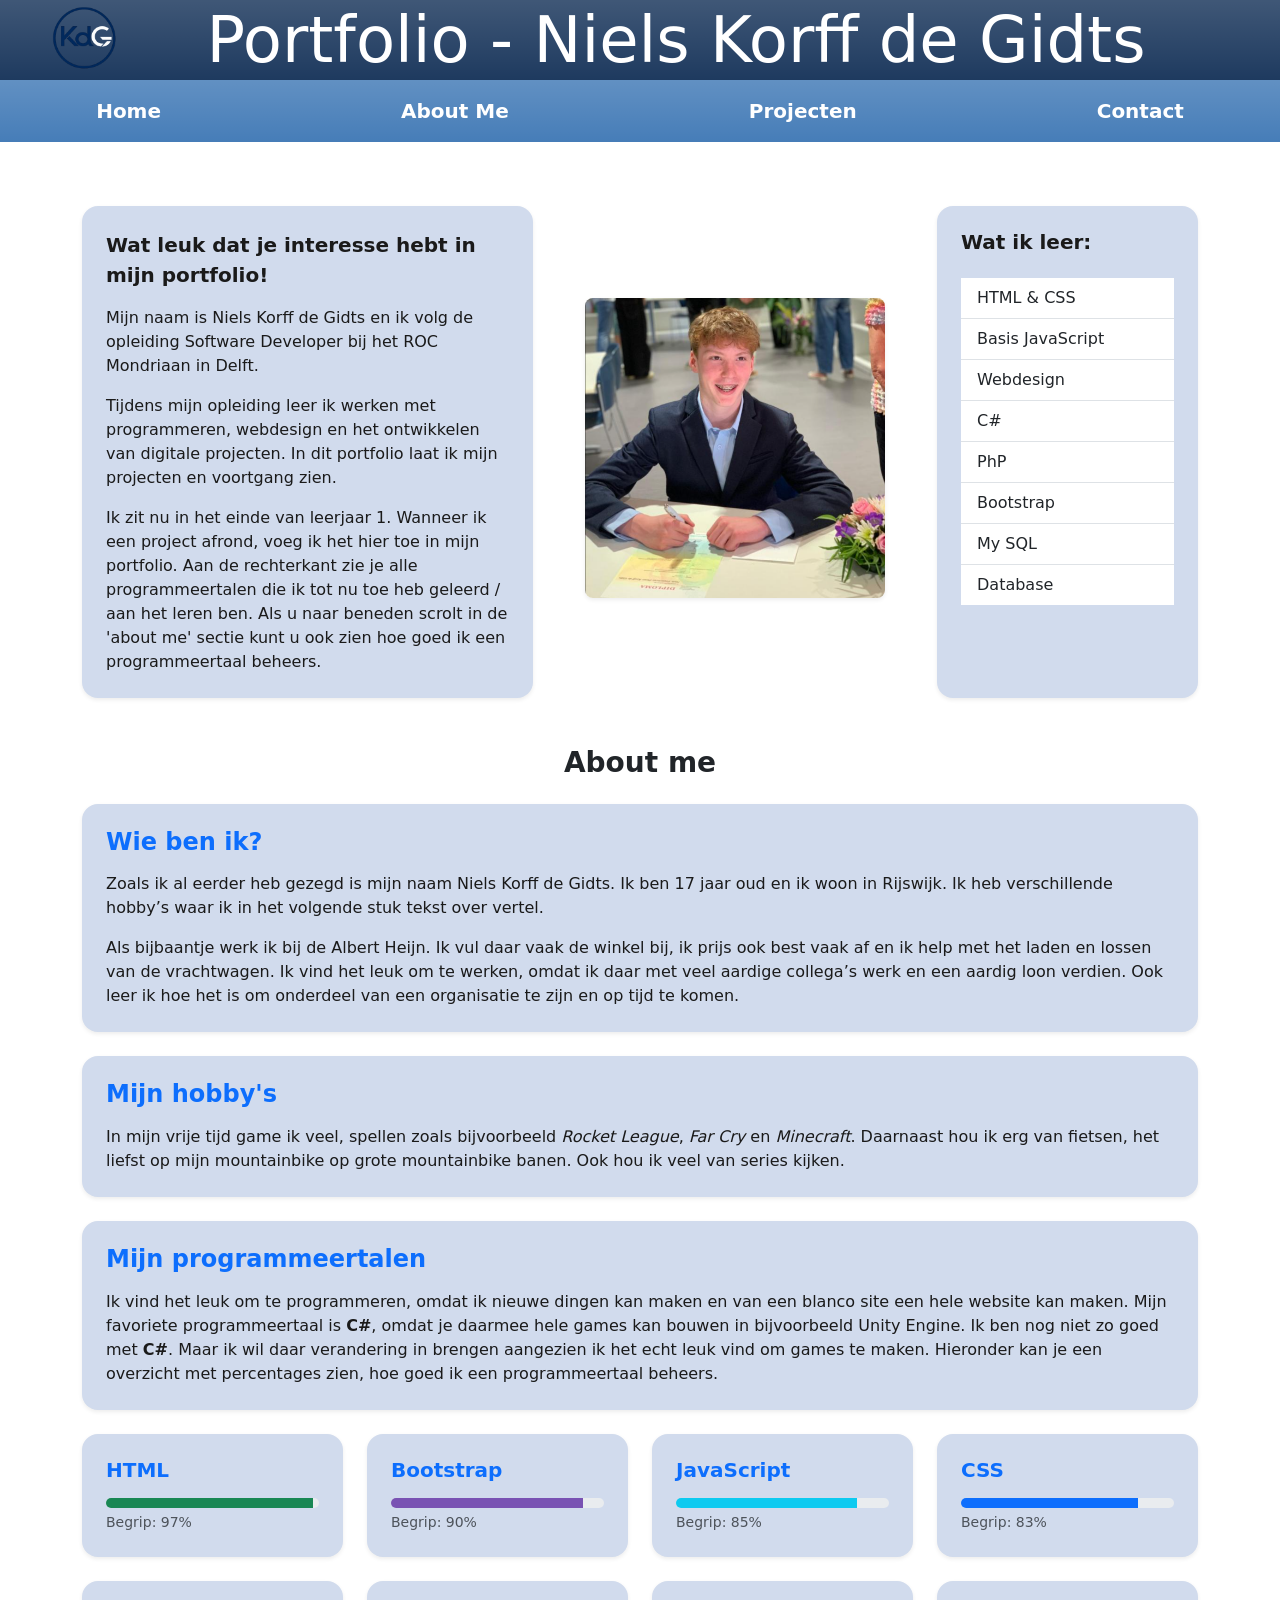
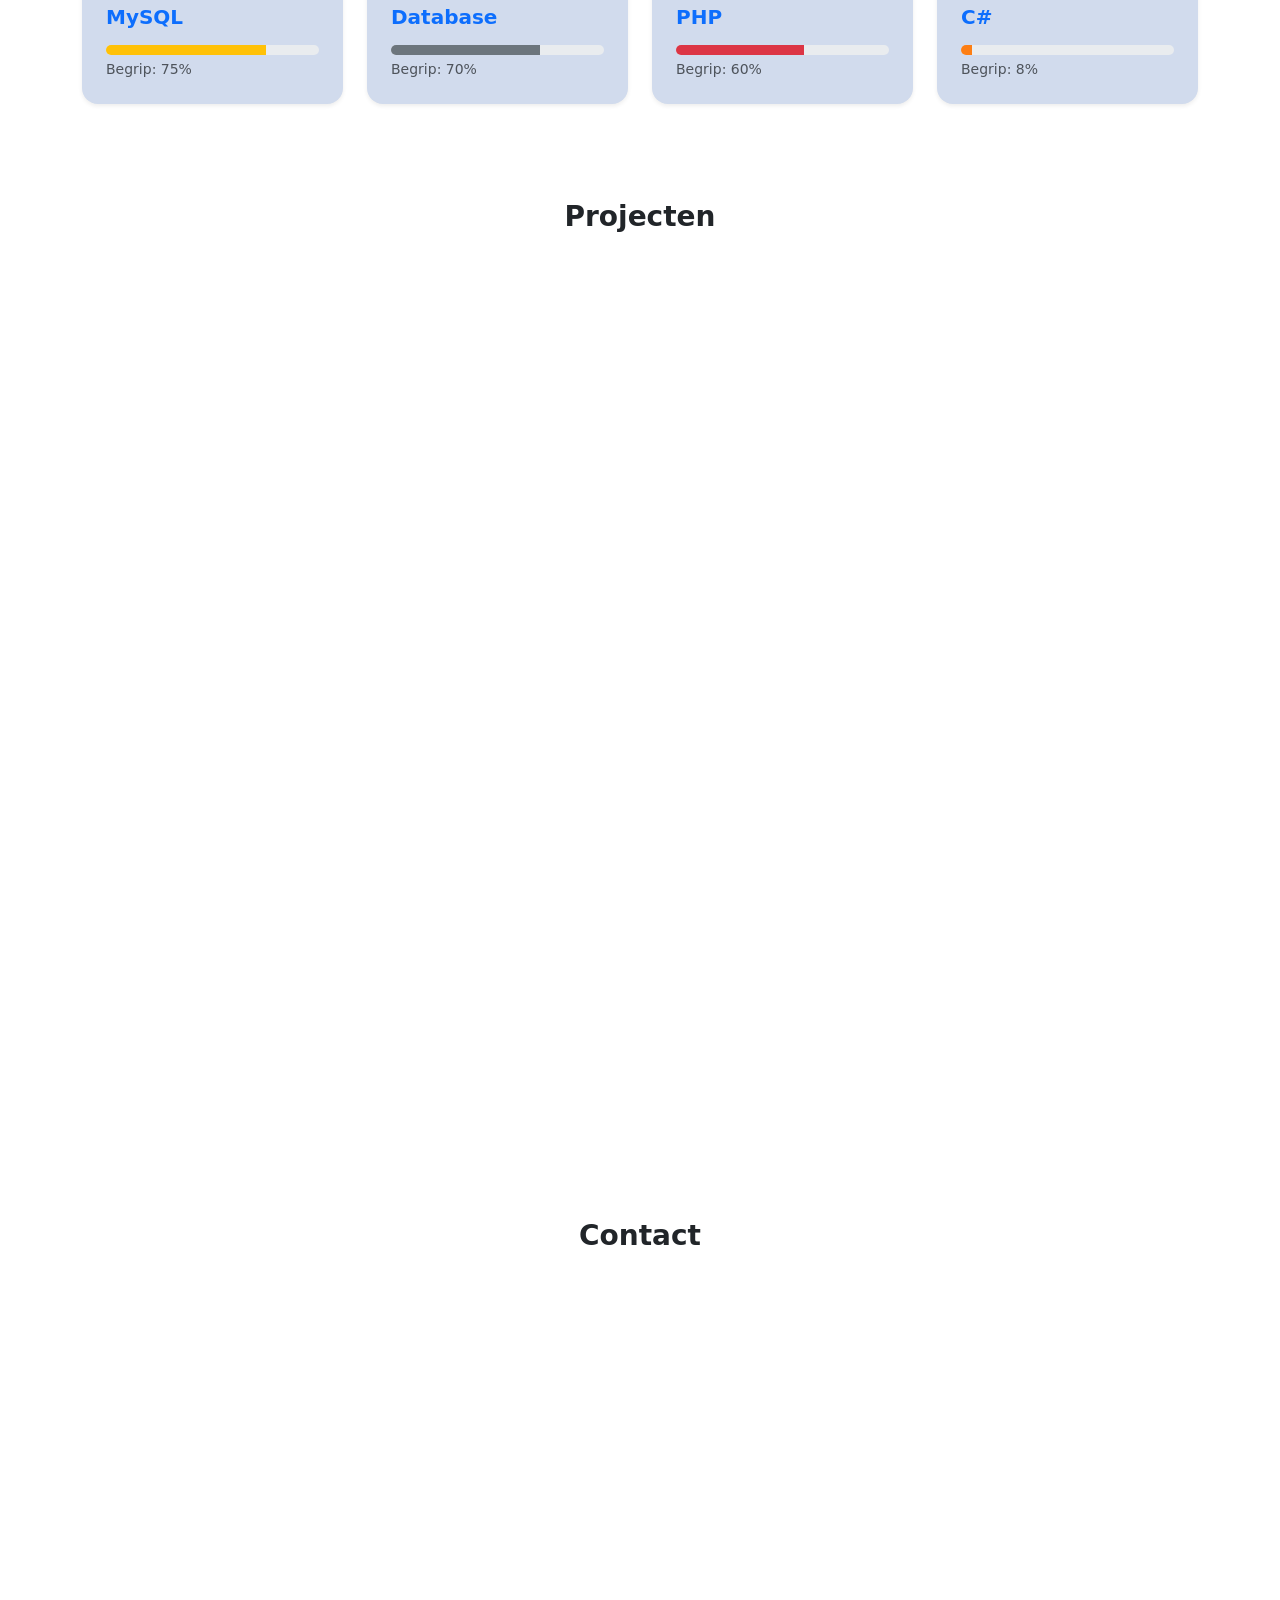
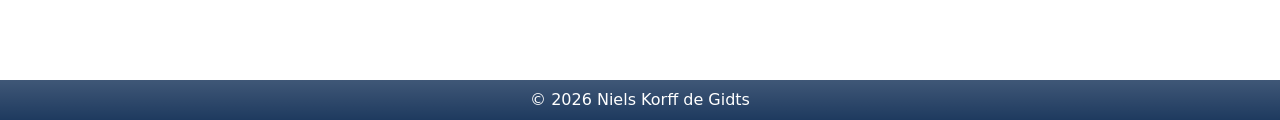
==== commit eb9096b9: "Placeholder foto vervangen" ====
--- a/index.html
+++ b/index.html
@@ -32,9 +32,6 @@
     <!-- navbar-->
     <nav class="navbar navbar-expand-lg mb-3 bg-gradient w-100">
         <div class="container-fluid">
-            <!-- <a class="navbar-brand" href="index.html">
-                <img src="img/Logo KDG (2).png" alt="Logo KDG" class="logo-img">
-            </a> -->
             <button class="navbar-toggler" type="button" data-bs-toggle="collapse" data-bs-target="#navbarNav"
                 aria-controls="navbarNav" aria-expanded="false" aria-label="Toggle navigation">
                 <span class="navbar-toggler-icon"></span>
@@ -85,10 +82,9 @@
             <!-- profielfoto-->
             <div class="col-12 col-md-4 text-center" data-aos="zoom-in">
                 <div class="d-flex flex-column justify-content-center align-items-center h-100">
-                    <img src="https://dcrfonline.nl/wp-content/uploads/sites/12/2017/02/geen-profielfoto.png"
+                    <img src="img/Foto Pak.png"
                         alt="Foto Niels Korff de Gidts" class="img-fluid rounded-3 shadow-sm mb-2"
                         style="max-height: 300px; object-fit: cover;">
-                    <p class="fw-bold text-dark m-0">Foto komt later</p>
                 </div>
             </div>
 
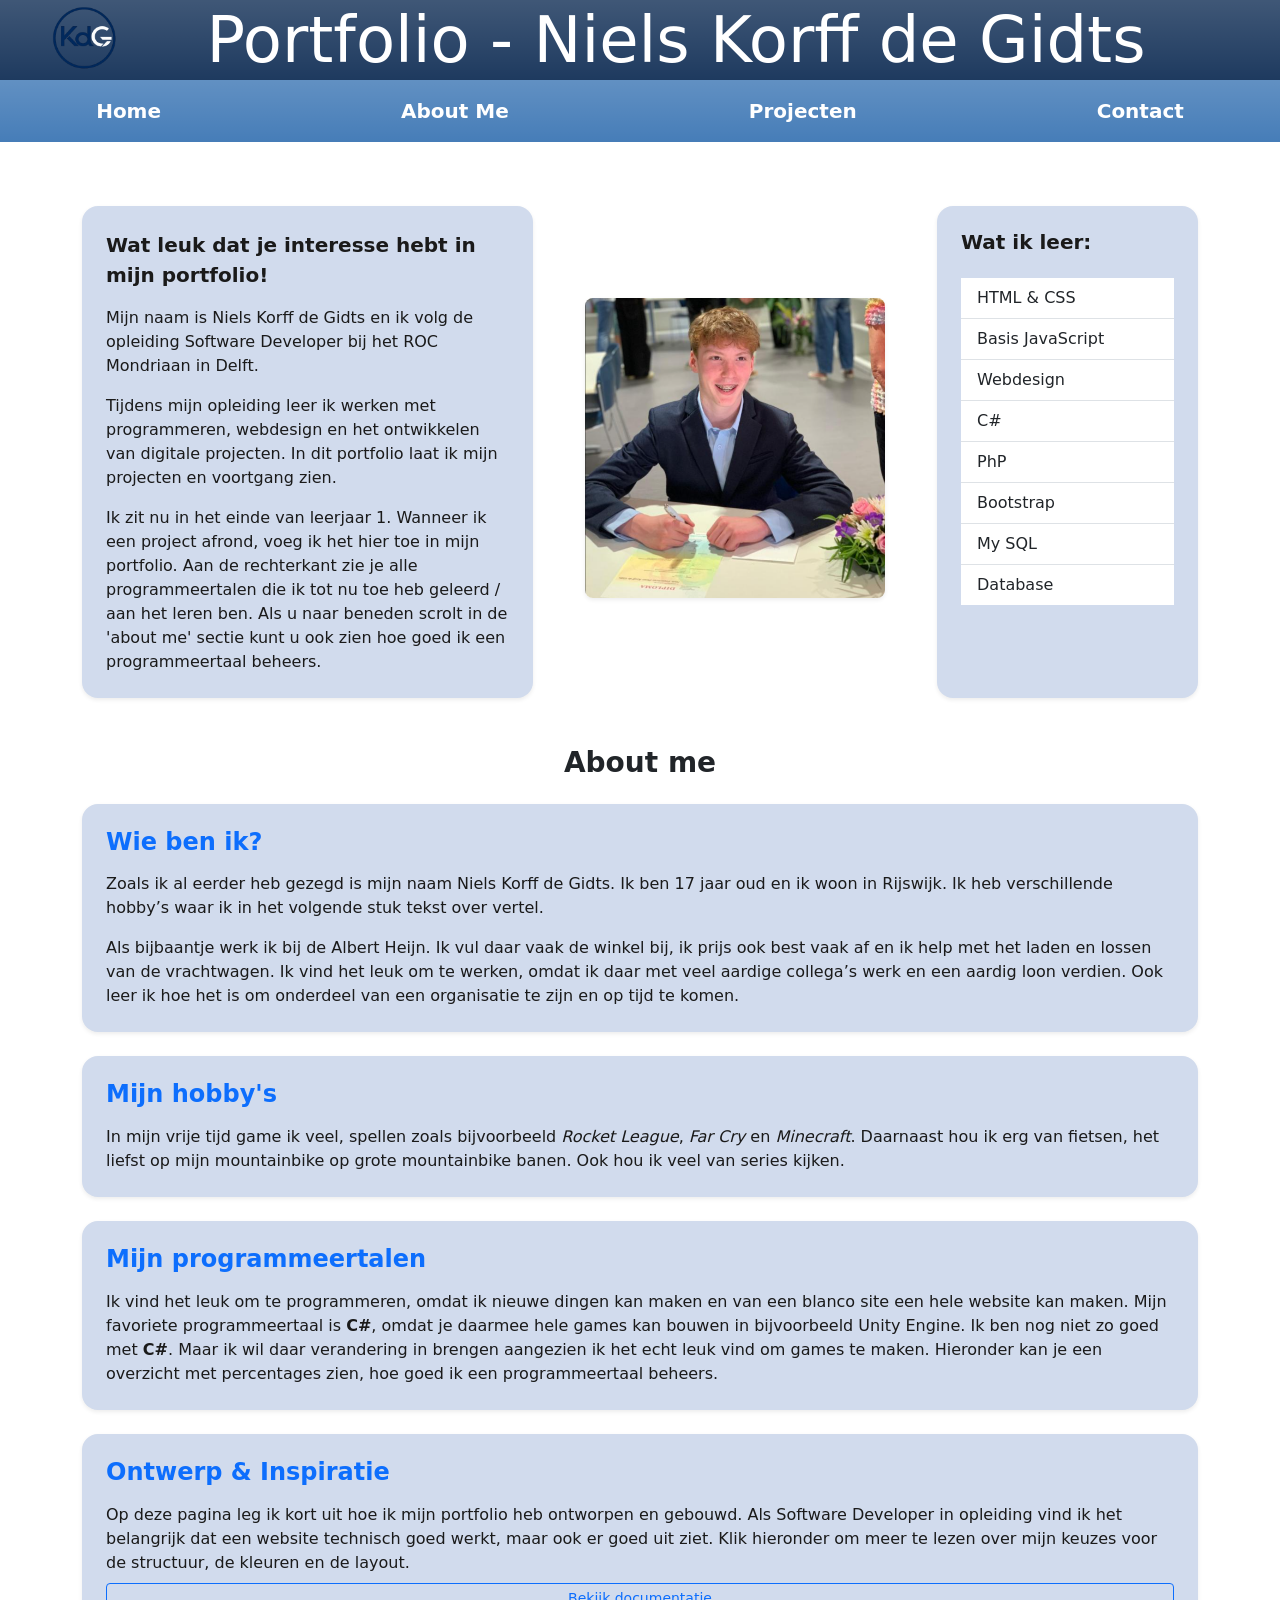
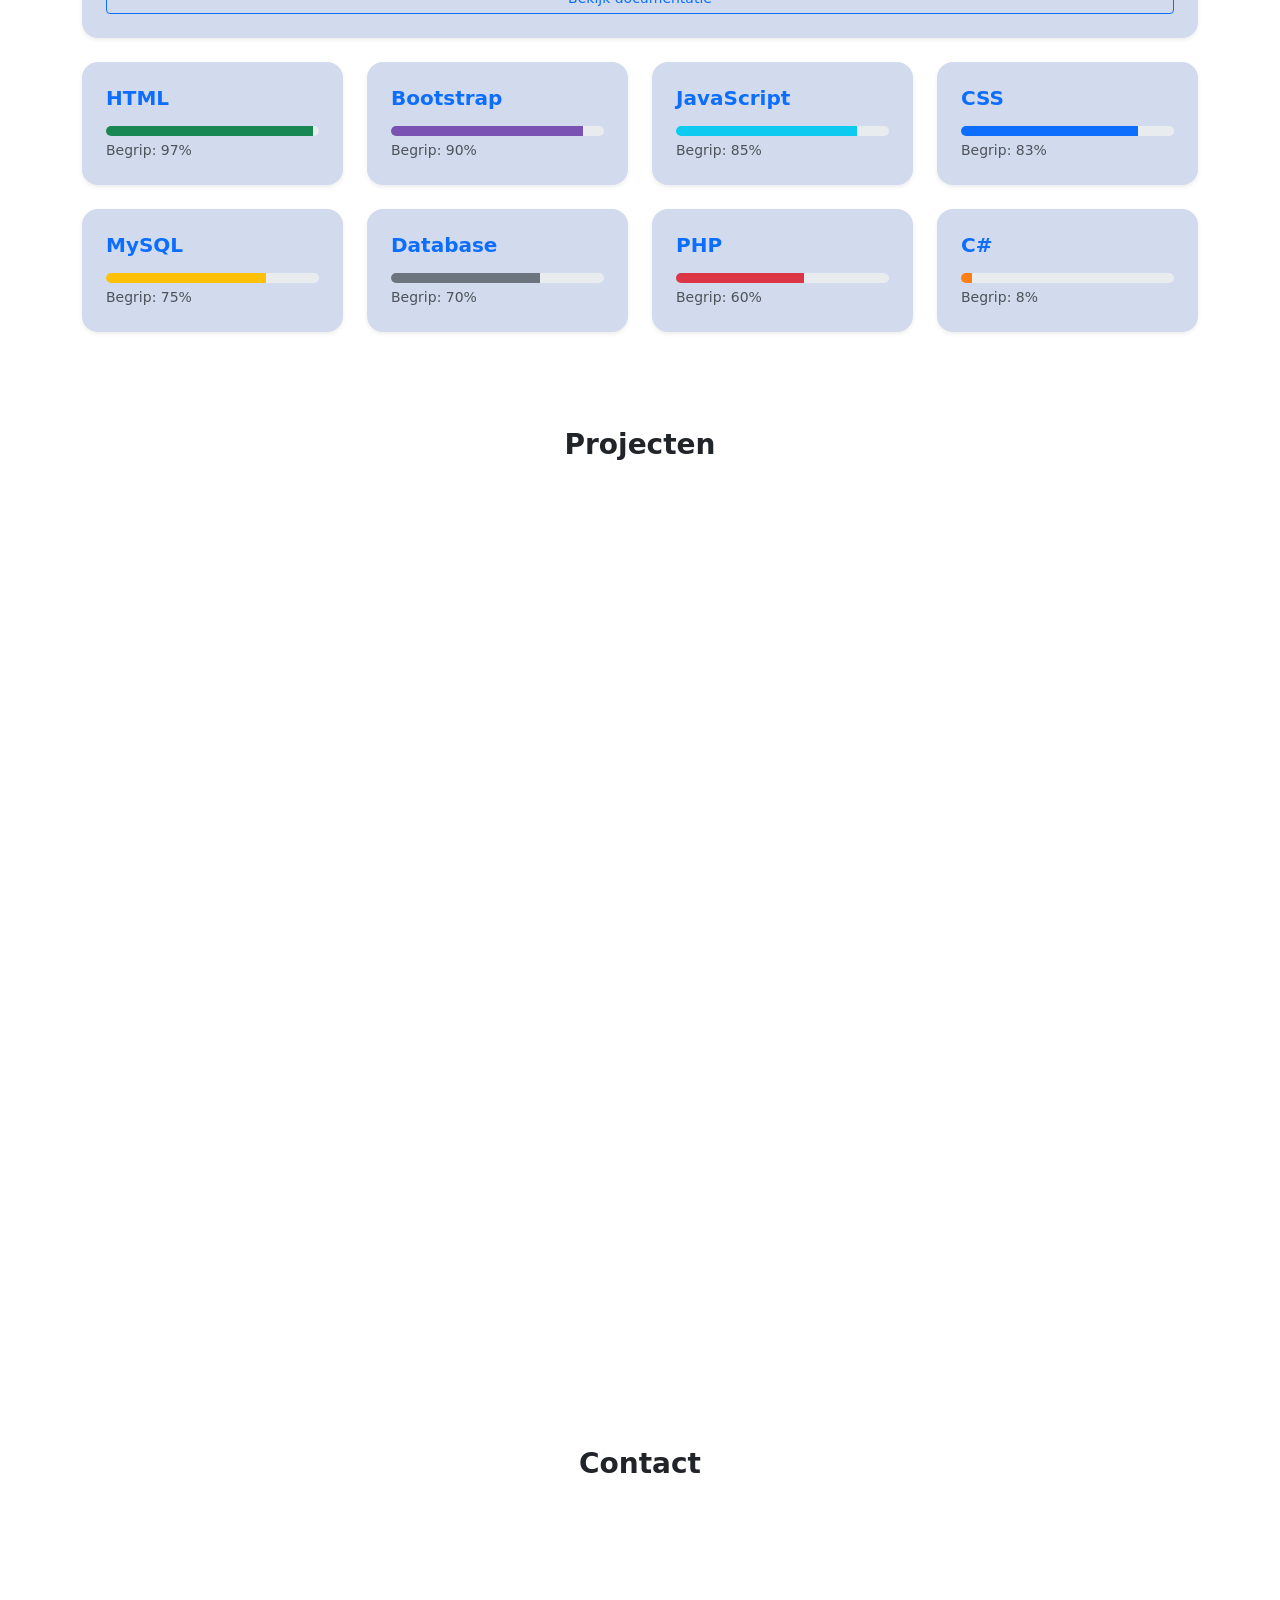
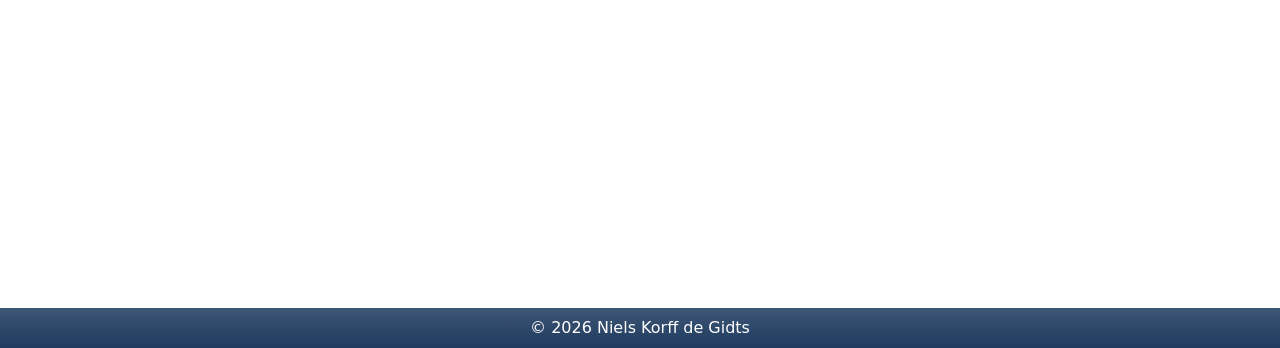
==== commit 30554e30: "Portfolio uitleg pagina toegevoegd" ====
--- a/index.html
+++ b/index.html
@@ -82,9 +82,8 @@
             <!-- profielfoto-->
             <div class="col-12 col-md-4 text-center" data-aos="zoom-in">
                 <div class="d-flex flex-column justify-content-center align-items-center h-100">
-                    <img src="img/Foto Pak.png"
-                        alt="Foto Niels Korff de Gidts" class="img-fluid rounded-3 shadow-sm mb-2"
-                        style="max-height: 300px; object-fit: cover;">
+                    <img src="img/Foto Pak.png" alt="Foto Niels Korff de Gidts"
+                        class="img-fluid rounded-3 shadow-sm mb-2" style="max-height: 300px; object-fit: cover;">
                 </div>
             </div>
 
@@ -122,7 +121,8 @@
                         <p class="mb-0">Als bijbaantje werk ik bij de Albert Heijn. Ik vul daar vaak de
                             winkel bij, ik prijs ook best vaak af en ik help met het laden en lossen van de vrachtwagen.
                             Ik vind het leuk om te werken, omdat ik daar met veel aardige collega’s werk en een aardig
-                            loon verdien. Ook leer ik hoe het is om onderdeel van een organisatie te zijn en op tijd te komen.</p>
+                            loon verdien. Ook leer ik hoe het is om onderdeel van een organisatie te zijn en op tijd te
+                            komen.</p>
                     </div>
                 </div>
             </div>
@@ -131,7 +131,8 @@
                 <div class="col-12">
                     <div class="p-4 rounded-4 shadow-sm bg-box">
                         <h3 class="fs-4 fw-bold text-primary mb-3">Mijn hobby's</h3>
-                        <p class="mb-0">In mijn vrije tijd game ik veel, spellen zoals bijvoorbeeld <em>Rocket League</em>, <em>Far
+                        <p class="mb-0">In mijn vrije tijd game ik veel, spellen zoals bijvoorbeeld <em>Rocket
+                                League</em>, <em>Far
                                 Cry</em> en
                             <em>Minecraft</em>. Daarnaast hou ik erg van fietsen, het liefst op mijn mountainbike op
                             grote mountainbike banen. Ook
@@ -152,6 +153,22 @@
                             aangezien ik het echt leuk vind om games te maken. Hieronder kan je een overzicht met
                             percentages zien, hoe goed ik een programmeertaal beheers.
                         </p>
+                    </div>
+                </div>
+            </div>
+
+            <div class="row g-4 mb-4" data-aos="fade-left" data-aos-delay="700">
+                <div class="col-12">
+                    <div class="p-4 rounded-4 shadow-sm bg-box">
+                        <h3 class="fs-4 fw-bold text-primary mb-3">Ontwerp & Inspiratie</h3>
+                        <p class="mb-0">
+                            Op deze pagina leg ik kort uit hoe ik mijn portfolio heb ontworpen en gebouwd.
+                            Als Software Developer in opleiding vind ik het belangrijk dat een website
+                            technisch goed werkt, maar ook er goed uit ziet. Klik hieronder om meer te lezen
+                            over mijn keuzes voor de structuur, de kleuren en de layout.
+                        </p>
+                        <a href="over-portfolio.html"
+                            class="btn btn-sm btn-outline-primary mt-2 w-100">Bekijk documentatie</a>
                     </div>
                 </div>
             </div>
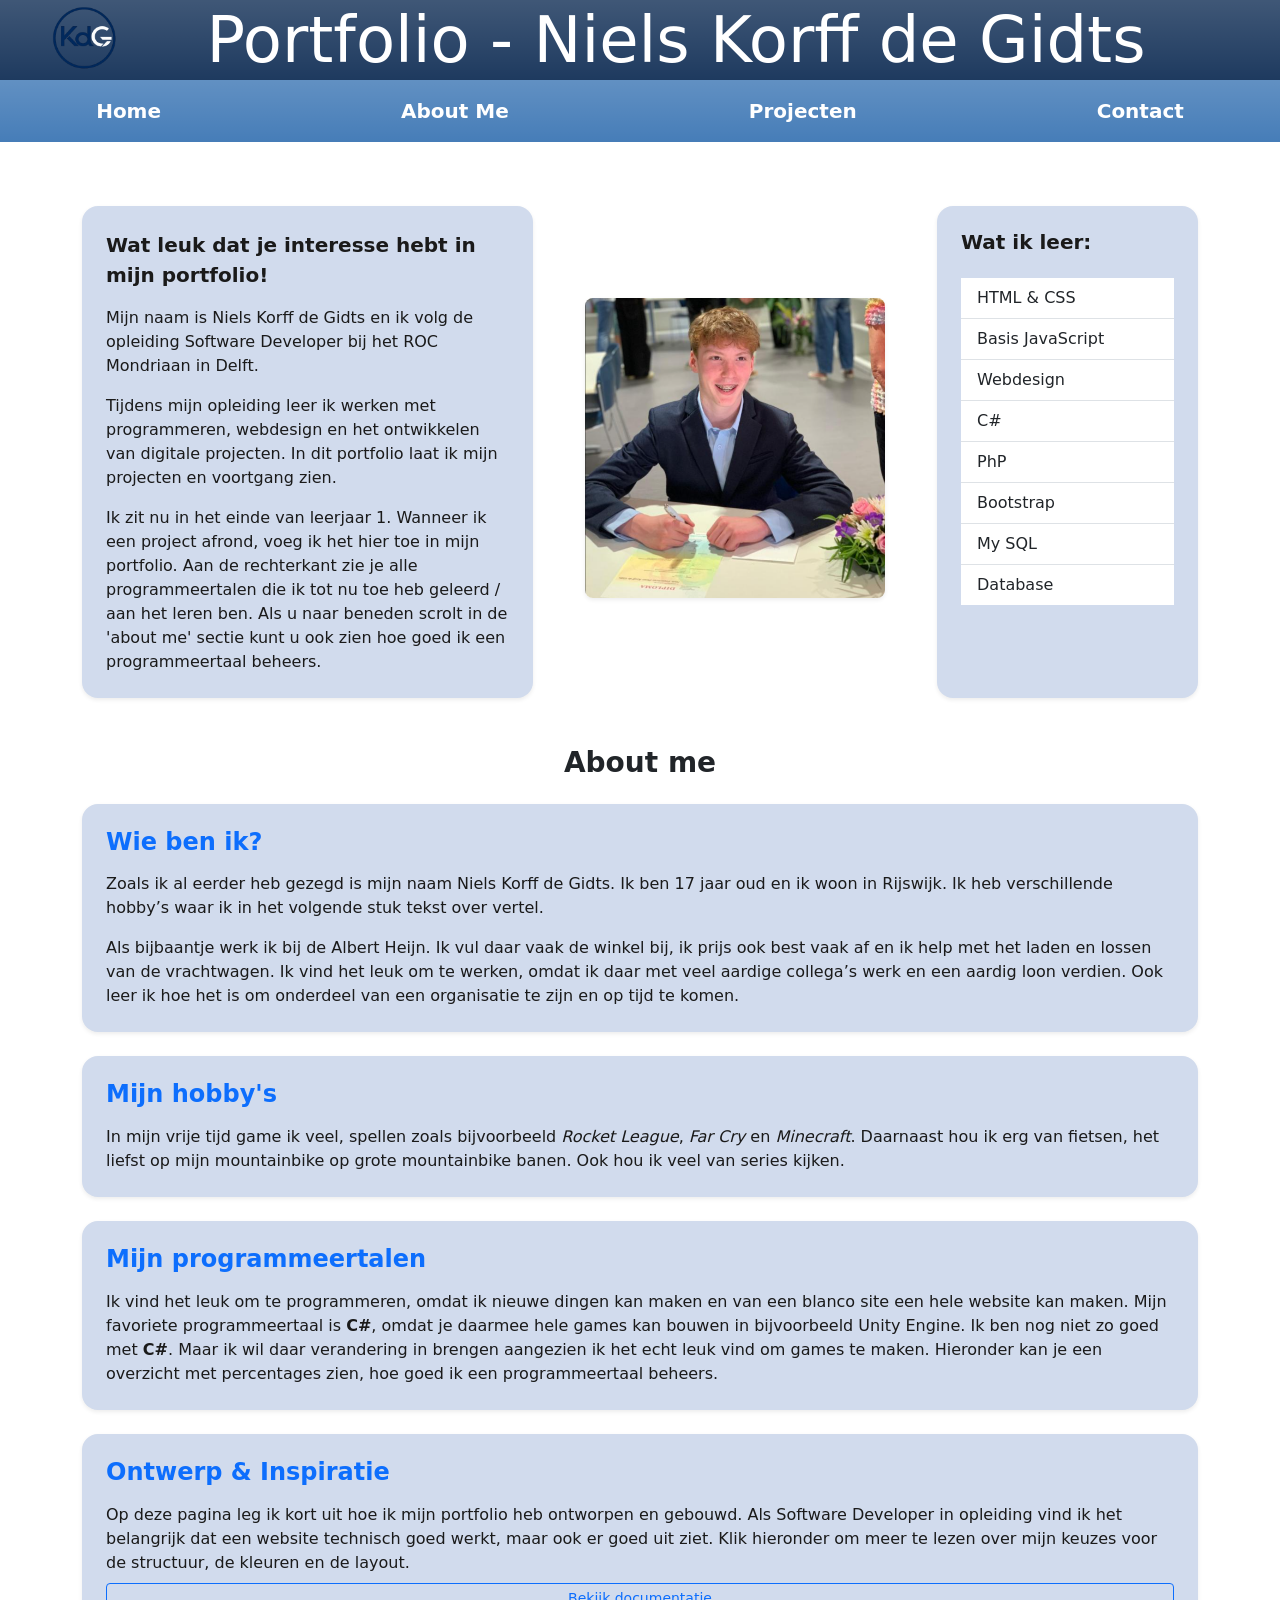
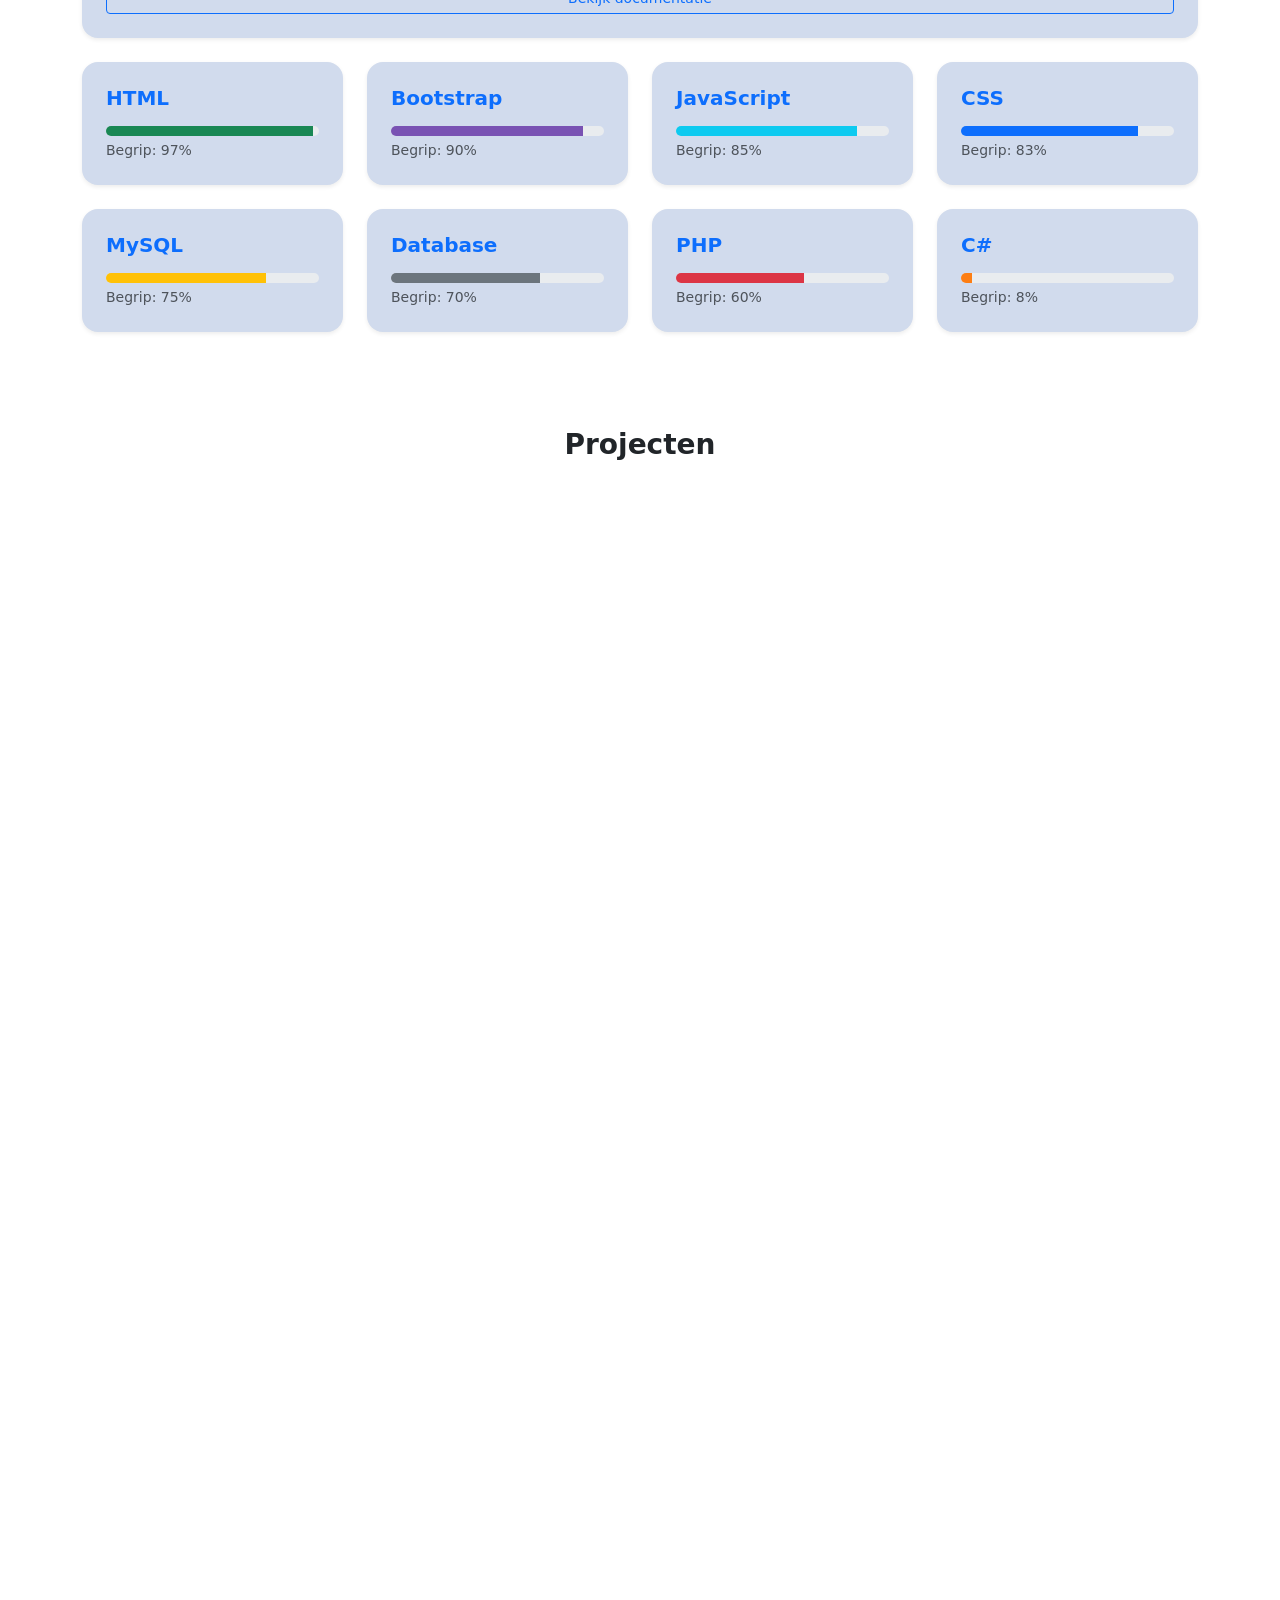
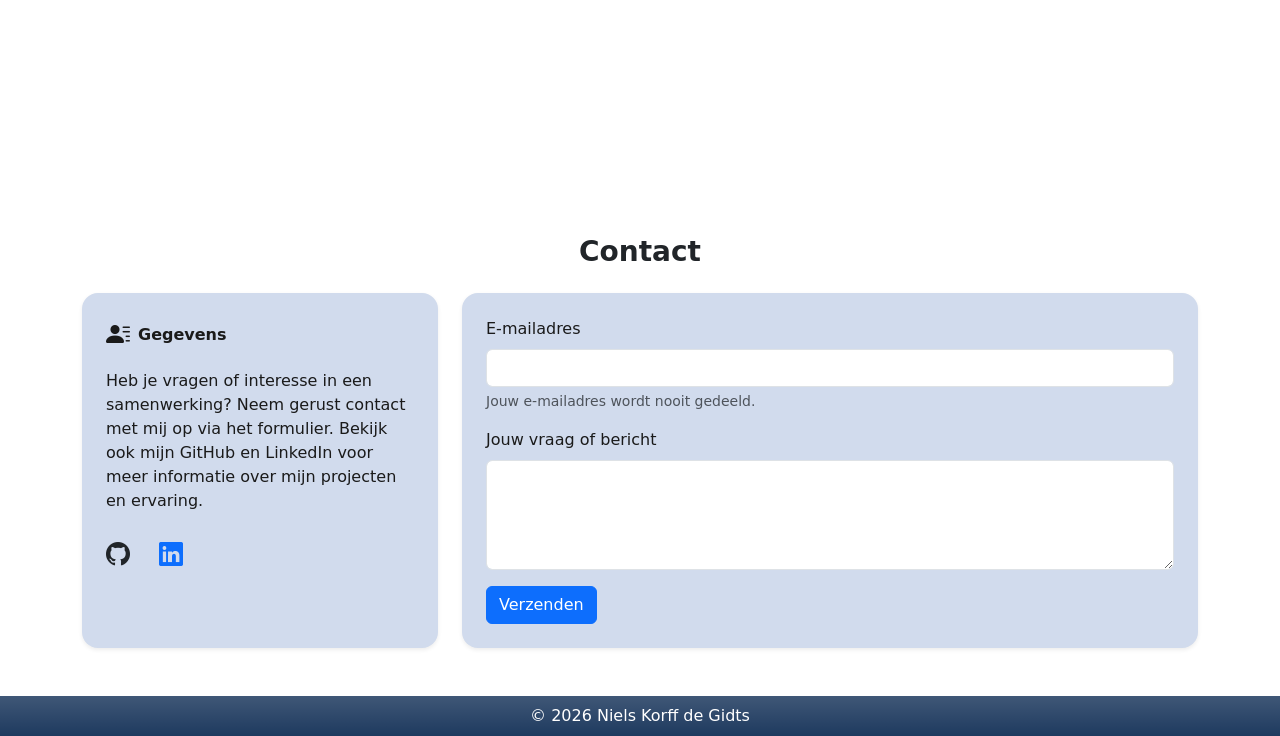
==== commit b829cbd2: "Bij elk project een grote beschrijving toegevoegd" ====
--- a/index.html
+++ b/index.html
@@ -167,8 +167,8 @@
                             technisch goed werkt, maar ook er goed uit ziet. Klik hieronder om meer te lezen
                             over mijn keuzes voor de structuur, de kleuren en de layout.
                         </p>
-                        <a href="over-portfolio.html"
-                            class="btn btn-sm btn-outline-primary mt-2 w-100">Bekijk documentatie</a>
+                        <a href="over-portfolio.html" class="btn btn-sm btn-outline-primary mt-2 w-100">Bekijk
+                            documentatie</a>
                     </div>
                 </div>
             </div>
@@ -278,8 +278,14 @@
                             <img src="img/Project-1 leerjaar 1.png" alt="Project Quiz" class="img-fluid rounded mb-3"
                                 style="max-height: 180px; width: 100%; object-fit: cover;">
                             <h5>Quiz</h5>
-                            <p class="text-muted small">Een interactieve quiz die ik heb gemaakt om mijn basis
-                                JavaScript en formulierverwerking te testen.</p>
+                            <p class="text-muted small">Dit was het eerste project van het schooljaar. We konden
+                                allemaal nog niet pogrammeren en moesten een hele simpele quiz maken. Aangezien we amper
+                                <strong>HTML, CSS en Javascript</strong> konden. De eerste paar weken gebeurde er nog
+                                niet zo veel en hadden we amper een site. In de laatste paar weken konden we een basis
+                                javascript quiz script schrijven. Toen we alles aan het committen waren was er een error
+                                gekomen. Mijn achtergrond van mijn quiz was weg en de buttons waren standaard html
+                                knoppen geworden. Dit was het einde van Project 1.
+                            </p>
                             <p>
                                 Gebruikte talen: <br>
                                 <strong>Javascript</strong>,
@@ -299,8 +305,13 @@
                                 class="img-fluid rounded mb-3"
                                 style="max-height: 180px; width: 100%; object-fit: cover;">
                             <h5>Minesweeper</h5>
-                            <p class="text-muted small">Het bekende mijnenveger spel, nagemaakt met logica in JavaScript
-                                om functies beter te begrijpen.</p>
+                            <p class="text-muted small">
+                                In periode 2 van leerjaar 1 moesten we een simpel spel maken. Ik had gekozen voor
+                                minesweeper aangezien ik het spel leuk vind en het wel een uitdaging was. Ik had een
+                                beetje moeite met de bom op willekeurige vakken neerzetten, maar dat was in de laatste
+                                week gefikst. Vervolgens heb ik het uiterlijk van de site nog veranderd en van het
+                                minesweeper vak een schildpad gemaakt. Dit was het einde van project 2.
+                            </p>
                             <p>
                                 Gebruikte talen: <br>
                                 <strong>Javascript</strong>,
@@ -319,8 +330,9 @@
                             <img src="img/Mon-in leerjaar 1.webp" alt="Project Mon-In" class="img-fluid rounded mb-3"
                                 style="max-height: 180px; width: 100%; object-fit: cover;">
                             <h5>Mon-In</h5>
-                            <p class="text-muted small">Een project gericht op het ontwerpen van een overzichtelijke
-                                LinkedIn pagina met behulp van Bootstrap.</p>
+                            <p class="text-muted small">
+                                In project 3 van leerjaar 1 moest ik Linked in namaken. Ik had bij dit project veel moeite met <strong>PhP</strong> aangezien het een nieuw vak was en ik nog niks erover wist. Na een paar weken les had ik al een connectie met de database gemaakt. Aan het einde van het project had ik een werkende site waar je een bericht kon posten, inloggen en iets opzoeken.
+                            </p>
                             <p>
                                 Gebruikte talen: <br>
                                 <strong>Bootstrap</strong>,
@@ -340,8 +352,15 @@
                                 class="img-fluid rounded mb-3"
                                 style="max-height: 180px; width: 100%; object-fit: cover;">
                             <h5>Collectables</h5>
-                            <p class="text-muted small">Een website waarin een verzameling items wordt
-                                getoond, gekoppeld aan een database.</p>
+                            <p class="text-muted small">
+                                Ik moest tijdens dit project een site maken waar je collecties kan laten zien. Ik begon
+                                dit project met het maken van het uiterlijk, ik deed dit met het programma
+                                <strong>Bootstrap</strong>. Nadat ik het uiterlijk had gemaakt begon ik met de
+                                <strong>PhP</strong> code. Terwijl ik <strong>PhP</strong> gebruikte liep ik tegen wat
+                                errors aan. Ik kon niet mijn database verbinden door een error in de database. Toen het
+                                gefikst was heb ik de verbindingen gemaakt en de site werkend gemaakt. Dit was mijn
+                                laatste project voor leerjaar 1.
+                            </p>
                             <p>
                                 Gebruikte talen: <br>
                                 <strong>Bootstrap</strong>,
@@ -363,7 +382,10 @@
                                 style="max-height: 180px; width: 100%; object-fit: cover;">
                             <h5>Prototype Platformer</h5>
                             <p class="text-muted small">De eerste opzet en basismechanics van een 2D-game, gefocust op
-                                controls, functies voor de map en beweging.</p>
+                                controls, functies voor de map en beweging. Ik heb dit in mijn keuzendeel gemaakt voor
+                                mijn derde periode in het eerste school jaar. Ik ben ook begonnen met
+                                <strong>c#</strong> leren aangezien ik het maken van het prototype zo leuk vond.
+                            </p>
                             <p>
                                 Gebruikte talen: <br>
                                 <strong>C#</strong>
@@ -381,7 +403,11 @@
                                 style="max-height: 180px; width: 100%; object-fit: cover;">
                             <h5>Platformer</h5>
                             <p class="text-muted small">De volledig uitgewerkte versie van de platformer game, inclusief
-                                levels, obstakels en enemies.</p>
+                                levels, obstakels en enemies. Die ik tijdens mijn keuzedeel moest maken. Dit gebeurde in
+                                mijn laatste periode van het school jaar in leerjaar 1. We mochten kiezen of we verder
+                                gingen met 1 van onze projecten of dat we een nieuwe game aan maakten. Wij hadden
+                                gekozen om mijn game helemaal af te maken. Als u het wil spelen klik dan de link hier
+                                beneden. </p>
                             <p>
                                 Gebruikte talen: <br>
                                 <strong>C#</strong>
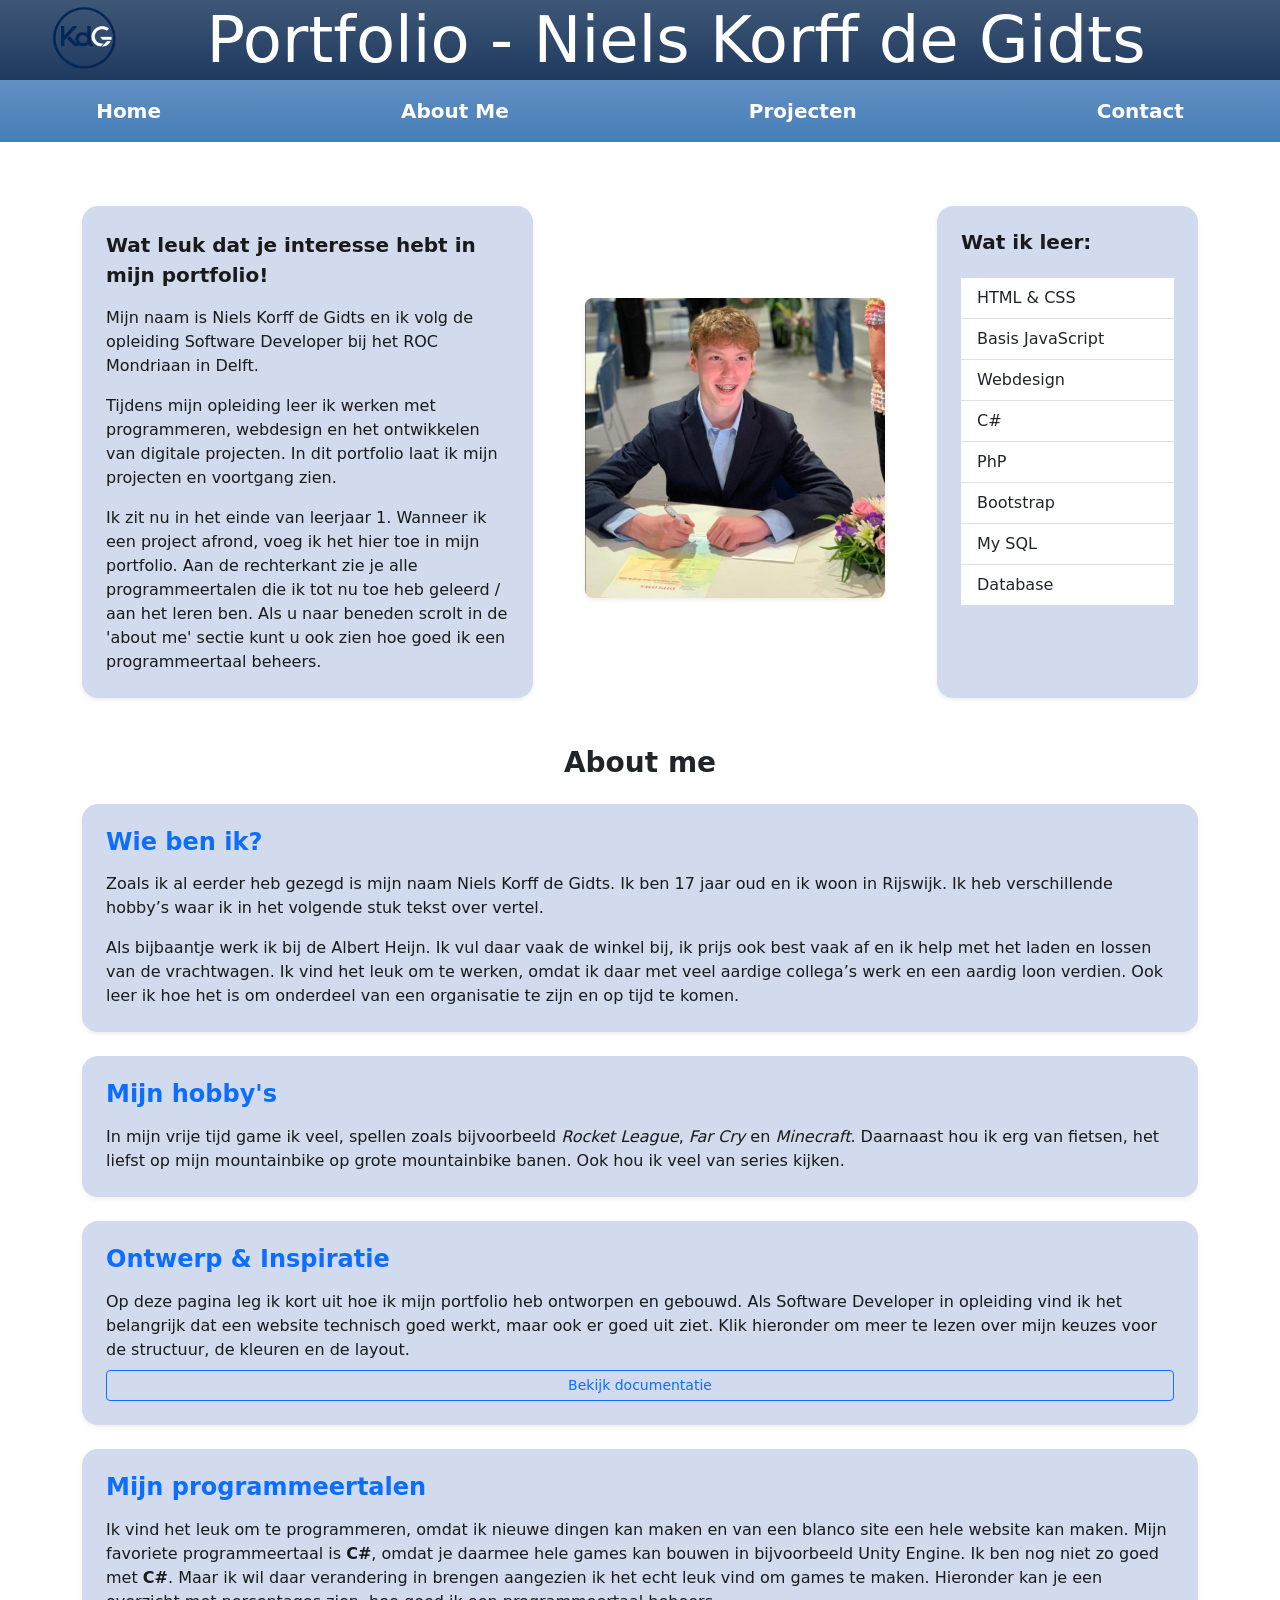
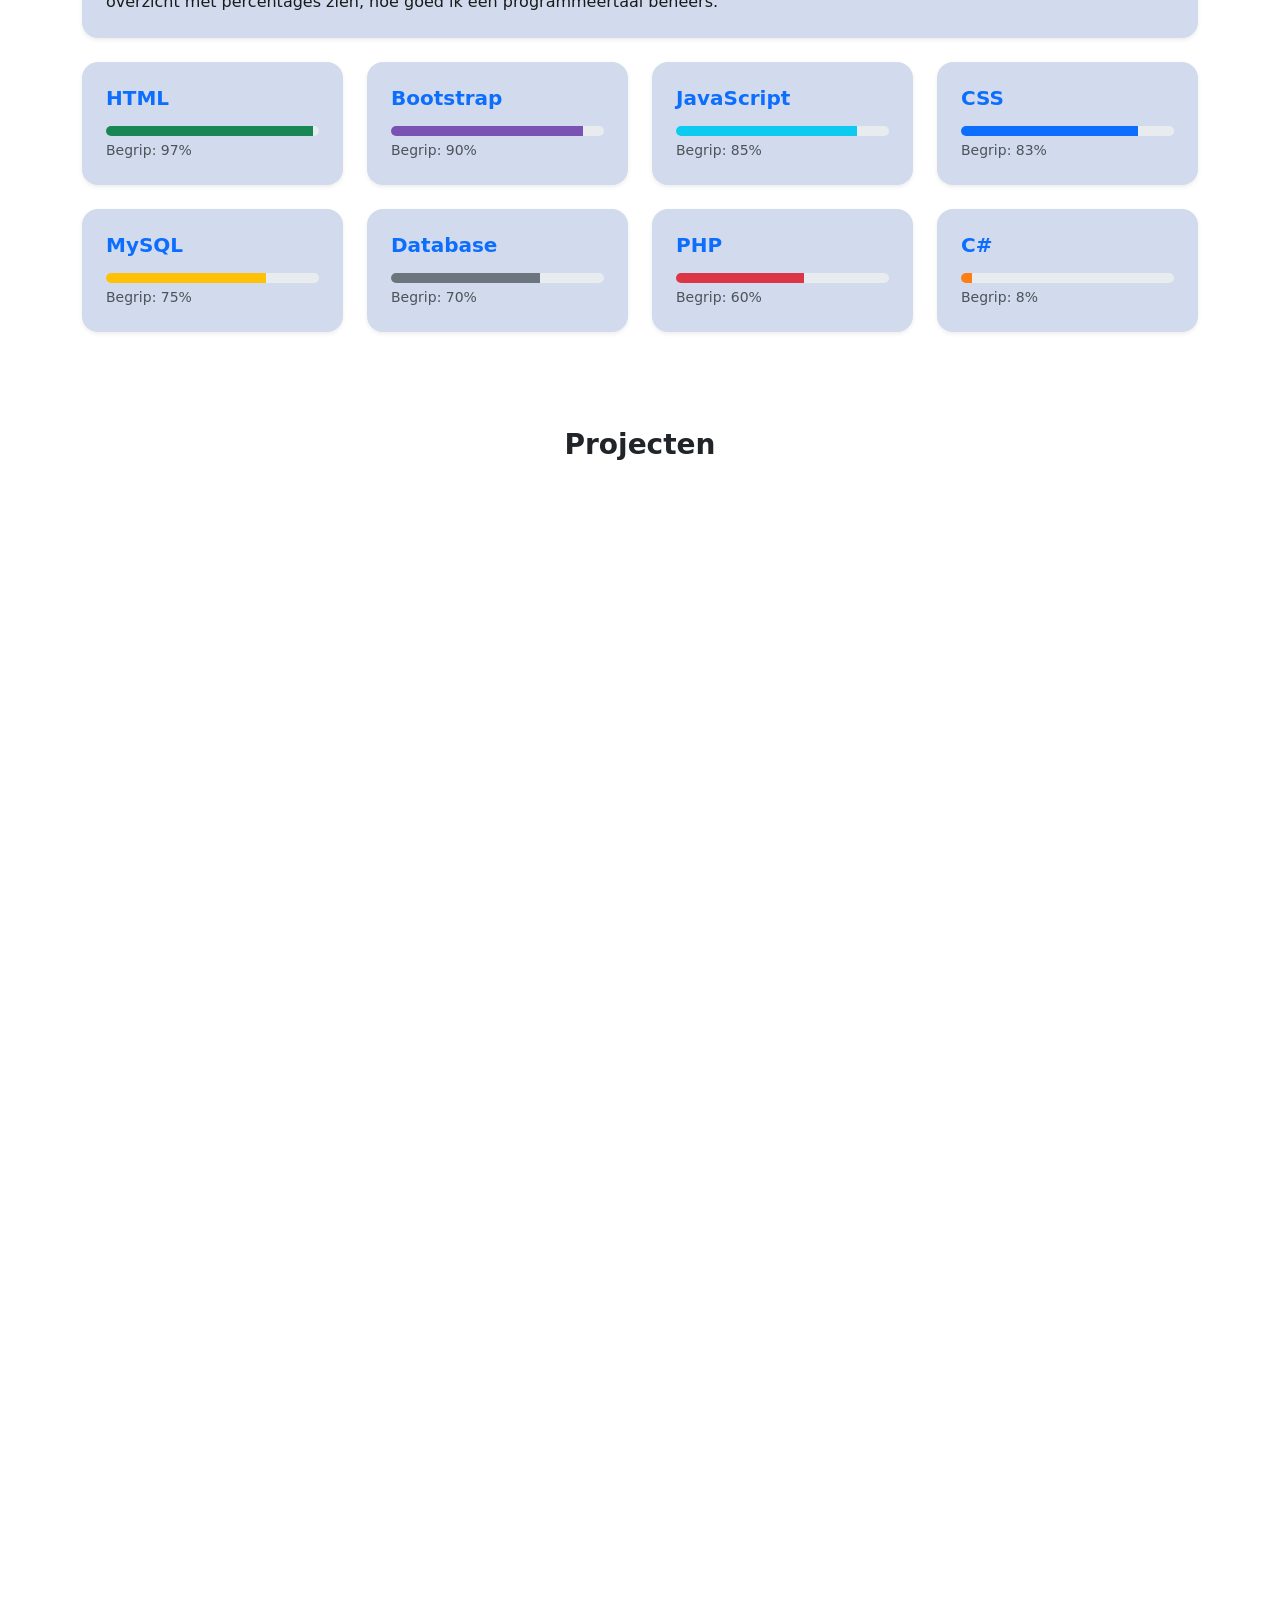
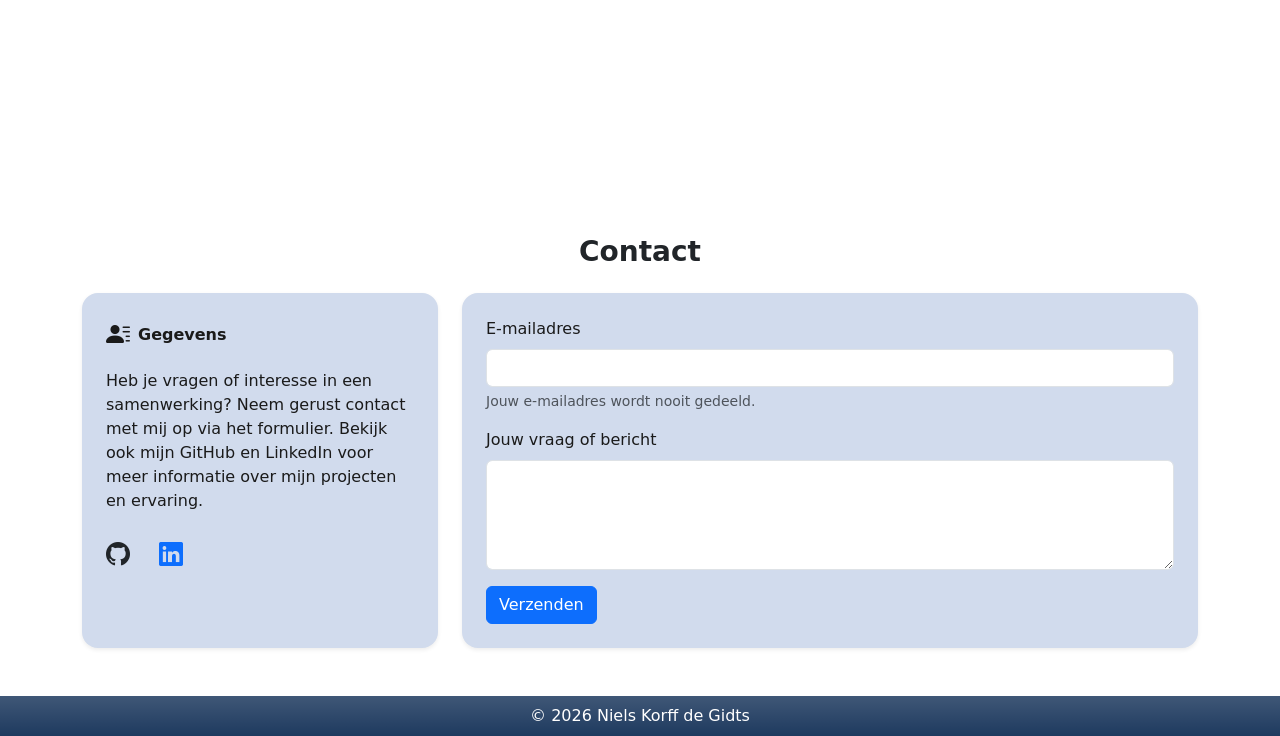
==== commit 1be6405f: "Laatste pagina af" ====
--- a/index.html
+++ b/index.html
@@ -106,9 +106,9 @@
         </div>
 
 
-
         <section id="about-me" class="mb-5">
 
+            <!-- about me -->
             <h2 class="fs-3 fw-bold mb-4 text-center">About me</h2>
 
             <div class="row g-4 mb-4" data-aos="fade-right" data-aos-delay="200">
@@ -126,7 +126,7 @@
                     </div>
                 </div>
             </div>
-
+            <!-- Mijn hobby’s -->
             <div class="row g-4 mb-4" data-aos="fade-left" data-aos-delay="400">
                 <div class="col-12">
                     <div class="p-4 rounded-4 shadow-sm bg-box">
@@ -142,21 +142,8 @@
                 </div>
             </div>
 
-            <div class="row g-4 mb-4" data-aos="fade-right" data-aos-delay="600">
-                <div class="col-12">
-                    <div class="p-4 rounded-4 shadow-sm bg-box">
-                        <h3 class="fs-4 fw-bold text-primary mb-3">Mijn programmeertalen</h3>
-                        <p class="mb-0">Ik vind het leuk om te programmeren, omdat ik nieuwe dingen kan maken en van een
-                            blanco site een hele website kan maken. Mijn favoriete programmeertaal is
-                            <strong>C#</strong>, omdat je daarmee hele games kan bouwen in bijvoorbeeld Unity Engine.
-                            Ik ben nog niet zo goed met <strong>C#</strong>. Maar ik wil daar verandering in brengen
-                            aangezien ik het echt leuk vind om games te maken. Hieronder kan je een overzicht met
-                            percentages zien, hoe goed ik een programmeertaal beheers.
-                        </p>
-                    </div>
-                </div>
-            </div>
-
+
+            <!-- Extra pagina voor portfolio informatie  -->
             <div class="row g-4 mb-4" data-aos="fade-left" data-aos-delay="700">
                 <div class="col-12">
                     <div class="p-4 rounded-4 shadow-sm bg-box">
@@ -173,6 +160,25 @@
                 </div>
             </div>
 
+            
+            <!-- Programmeertalen -->
+            <div class="row g-4 mb-4" data-aos="fade-right" data-aos-delay="600">
+                <div class="col-12">
+                    <div class="p-4 rounded-4 shadow-sm bg-box">
+                        <h3 class="fs-4 fw-bold text-primary mb-3">Mijn programmeertalen</h3>
+                        <p class="mb-0">Ik vind het leuk om te programmeren, omdat ik nieuwe dingen kan maken en van een
+                            blanco site een hele website kan maken. Mijn favoriete programmeertaal is
+                            <strong>C#</strong>, omdat je daarmee hele games kan bouwen in bijvoorbeeld Unity Engine.
+                            Ik ben nog niet zo goed met <strong>C#</strong>. Maar ik wil daar verandering in brengen
+                            aangezien ik het echt leuk vind om games te maken. Hieronder kan je een overzicht met
+                            percentages zien, hoe goed ik een programmeertaal beheers.
+                        </p>
+                    </div>
+                </div>
+            </div>
+
+
+            <!-- Al mijn programmeer talen cards met procenten  -->
             <div class="row g-4 pb-5">
 
                 <div class="col-12 col-md-4 col-lg-3" data-aos="fade-up" data-aos-delay="400">
@@ -267,11 +273,12 @@
 
         </section>
 
-
+        <!-- Projecten  -->
         <section id="projecten" class="mb-5">
             <h2 class="fs-3 fw-bold mb-4 text-center">Projecten</h2>
             <div class="row g-4">
 
+                <!-- Project-1  -->
                 <div class="col-12 col-md-4" data-aos="flip-left">
                     <div class="p-4 h-100 rounded-4 shadow-sm bg-box d-flex flex-column justify-content-between">
                         <div>
@@ -298,6 +305,8 @@
                     </div>
                 </div>
 
+
+                <!-- Project-2  -->
                 <div class="col-12 col-md-4" data-aos="flip-up">
                     <div class="p-4 h-100 rounded-4 shadow-sm bg-box d-flex flex-column justify-content-between">
                         <div>
@@ -324,6 +333,8 @@
                     </div>
                 </div>
 
+
+                <!-- project-3  -->
                 <div class="col-12 col-md-4" data-aos="flip-right">
                     <div class="p-4 h-100 rounded-4 shadow-sm bg-box d-flex flex-column justify-content-between">
                         <div>
@@ -331,7 +342,11 @@
                                 style="max-height: 180px; width: 100%; object-fit: cover;">
                             <h5>Mon-In</h5>
                             <p class="text-muted small">
-                                In project 3 van leerjaar 1 moest ik Linked in namaken. Ik had bij dit project veel moeite met <strong>PhP</strong> aangezien het een nieuw vak was en ik nog niks erover wist. Na een paar weken les had ik al een connectie met de database gemaakt. Aan het einde van het project had ik een werkende site waar je een bericht kon posten, inloggen en iets opzoeken.
+                                In project 3 van leerjaar 1 moest ik Linked in namaken. Ik had bij dit project veel
+                                moeite met <strong>PhP</strong> aangezien het een nieuw vak was en ik nog niks erover
+                                wist. Na een paar weken les had ik al een connectie met de database gemaakt. Aan het
+                                einde van het project had ik een werkende site waar je een bericht kon posten, inloggen
+                                en iets opzoeken.
                             </p>
                             <p>
                                 Gebruikte talen: <br>
@@ -345,6 +360,8 @@
                     </div>
                 </div>
 
+
+                <!-- Project-4  -->
                 <div class="col-12 col-md-4" data-aos="flip-left">
                     <div class="p-4 h-100 rounded-4 shadow-sm bg-box d-flex flex-column justify-content-between">
                         <div>
@@ -374,6 +391,8 @@
                     </div>
                 </div>
 
+
+                <!-- Keuze deel-1  -->
                 <div class="col-12 col-md-4" data-aos="flip-down">
                     <div class="p-4 h-100 rounded-4 shadow-sm bg-box d-flex flex-column justify-content-between">
                         <div>
@@ -396,6 +415,8 @@
                     </div>
                 </div>
 
+
+                <!-- Keuze deel-2  -->
                 <div class="col-12 col-md-4" data-aos="flip-right">
                     <div class="p-4 h-100 rounded-4 shadow-sm bg-box d-flex flex-column justify-content-between">
                         <div>
@@ -424,6 +445,7 @@
         <section id="contact" class="mb-5">
             <h2 class="fs-3 fw-bold mb-4 text-center">Contact</h2>
             <div class="row g-4">
+
                 <!-- informatie en gegevens -->
                 <div class="col-12 col-md-4" data-aos="fade-right" data-aos-delay="300">
                     <div class="p-4 h-100 rounded-4 shadow-sm bg-box">
